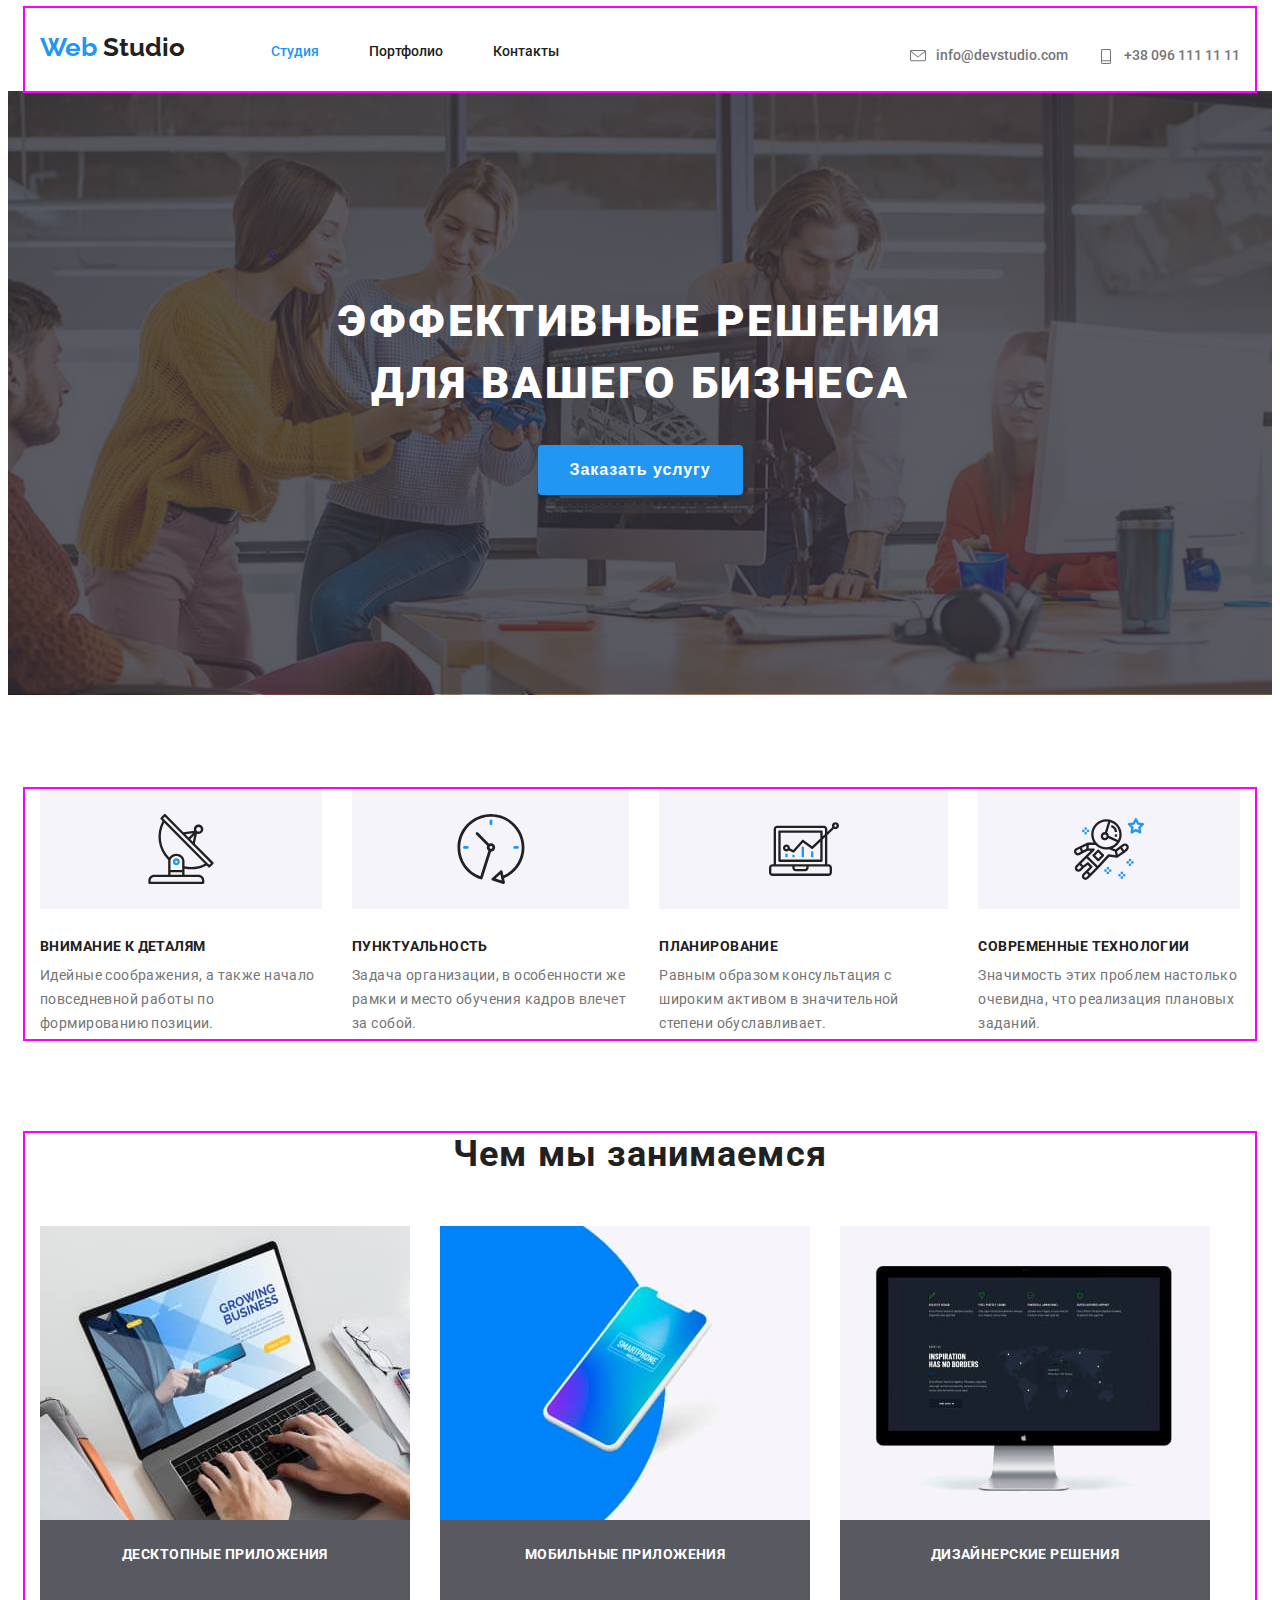
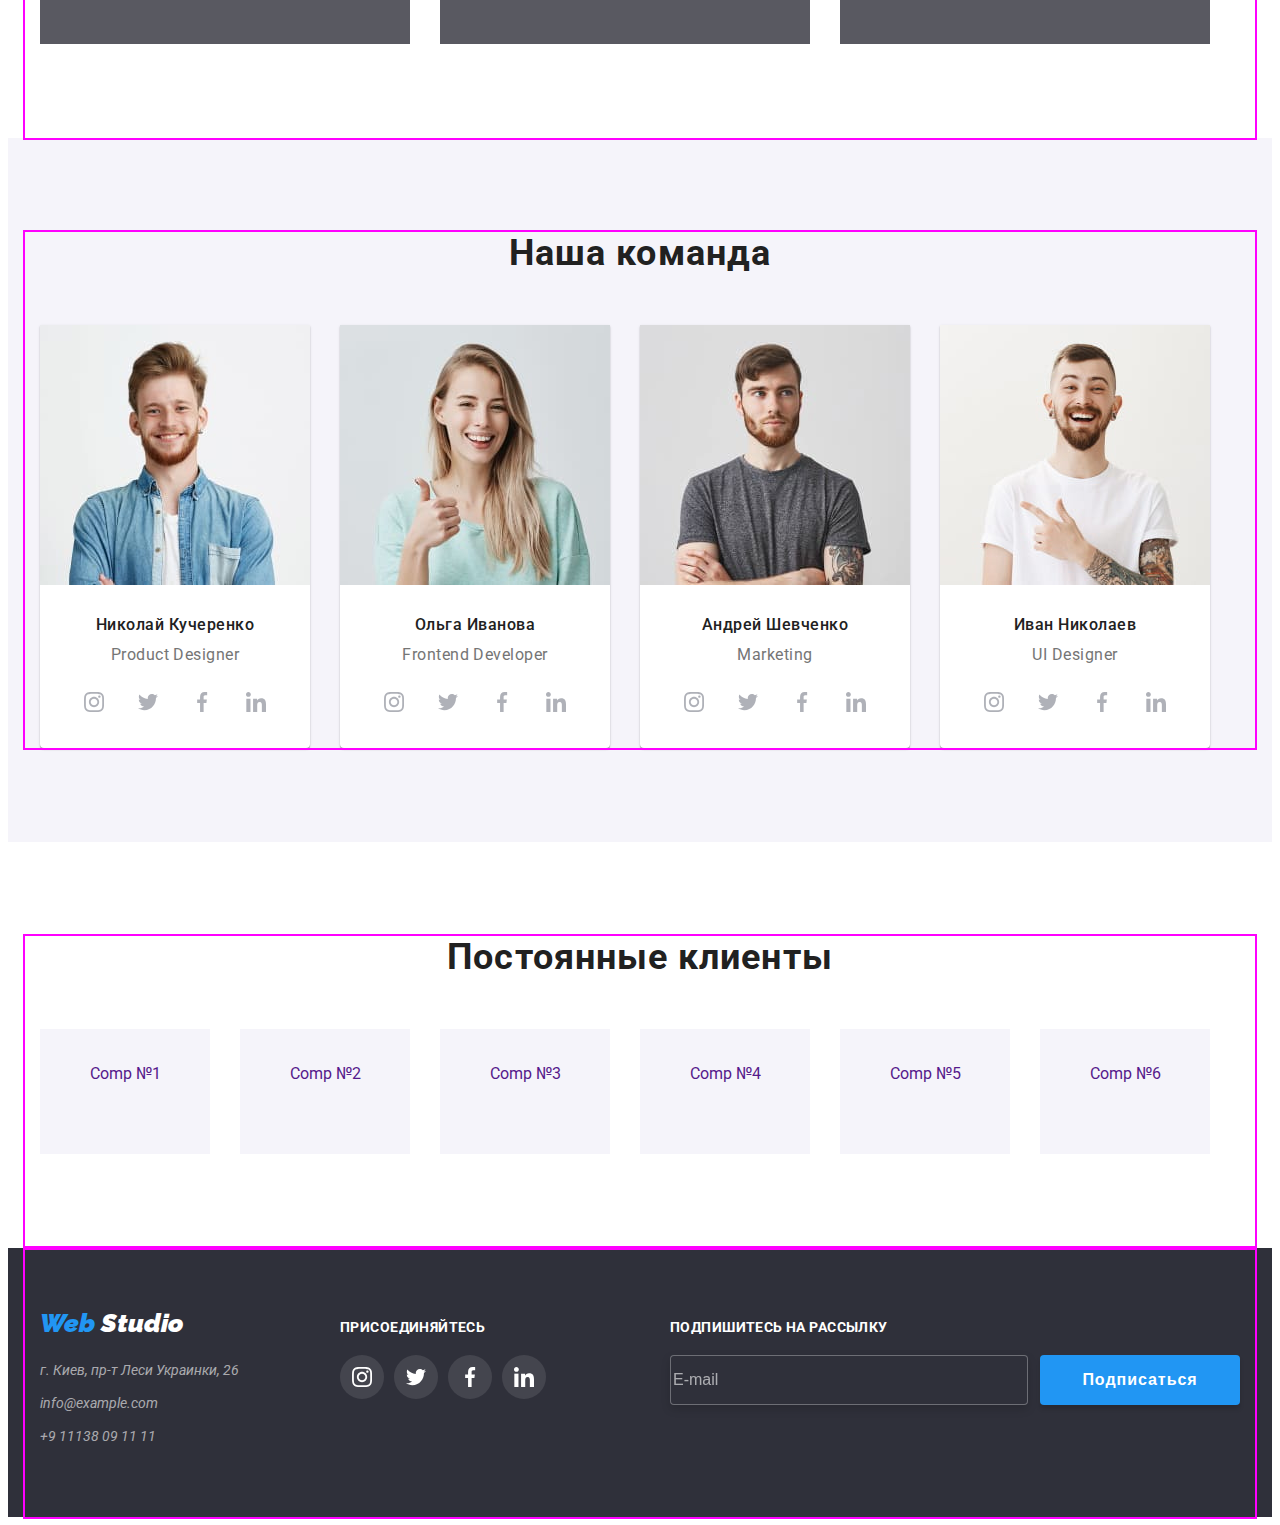
==== index.html @ 778b3155 "Add all files from HW#3" ====
<!DOCTYPE html>
<html lang="ru">

<head>
    <meta charset="UTF-8">
    <meta http-equiv="X-UA-Compatible" content="IE=edge">
    <meta name="viewport" content="width=device-width, initial-scale=1.0">
    <title>Web Studio</title>

    <link href="https://fonts.googleapis.com/css2?family=Raleway:wght@400;700&family=Roboto:wght@400;500;700;900&display=swap"
            rel="stylesheet" />

    <link rel="stylesheet"
        href="https://cdnjs.cloudflare.com/ajax/libs/modern-normalize/1.1.0/modern-normalize.min.css"
        integrity="sha512-wpPYUAdjBVSE4KJnH1VR1HeZfpl1ub8YT/NKx4PuQ5NmX2tKuGu6U/JRp5y+Y8XG2tV+wKQpNHVUX03MfMFn9Q=="
        crossorigin="anonymous" referrerpolicy="no-referrer" />

    <link rel="stylesheet" href="./css/common.css">
    <link rel="stylesheet" href="./css/main.css">
    
</head>

<body>
    <header>
        <!--Навигация на другие страницы сайта-->
        <div class="container header-flex">
            <a href="/" class="logo-header"><span>Web</span> Studio</a>
            <nav class="header-nav">
                <ul class="list nav-list">
                    <li><a href="./index.html" class="site-nav current">Студия</a></li>
                    <li><a href="./portfolio.html" class="site-nav">Портфолио</a></li>
                    <li><a href="" class="site-nav">Контакты</a></li>
                </ul>
            </nav>

            <!-- Блок с контактами -->
            <ul class="nav-contacts list">
                <li class="icon-envelop"><a href="mailto:info@devstudio.com" target="_blank" rel="noopener" >info@devstudio.com</a></li>
                <li class="icon-mobile"><a href="tel:+380961111111" target="_blank" rel="noopener" >+38 096 111 11 11</a></li>
            </ul>
        </div>
    </header>

    <main>
        <!-- Блок Герой -->
        <section class="hero">
            <h1 class="hero-title">Эффективные решения <br/> для вашего бизнеса</h1>
            <button type="button" class="hero-btn">Заказать услугу</button>
            <!-- <span class="hero-btn-box"><a href="/" class="">Заказать услугу</a></span> -->
            
        </section>

        <!-- Секция преимущества -->
        <section class="advantage">
            <div class="container">
                <h2>Премущества</h2>
                <ul class="adv-list list">
                    <li class="adv-item antenna">
                        <div class="adv-bg antenna">
                            <!-- <img src="./images/antenna.svg" alt="Изображение антены"> -->
                        </div>
                        <h3 class="advant-title">ВНИМАНИЕ К ДЕТАЛЯМ</h3>
                        <p>Идейные соображения, а также начало повседневной работы по формированию
                            позиции.</p>
                    </li>
                    <li class="adv-item clock">
                        <div class="adv-bg clock">
                            <!-- <img src="./images/clock.svg" alt="Изображение часов"> -->
                        </div>
                        <h3 class="advant-title">ПУНКТУАЛЬНОСТЬ</h3>
                        <p>Задача организации, в особенности же рамки и место обучения кадров влечет за
                            собой.</p>
                    </li>
                    <li class="adv-item diagram">
                        <div class="adv-bg diagram">
                            <!-- <img src="./images/diagram.svg" alt="Изображение диагарммы"> -->
                        </div>
                        <h3 class="advant-title">ПЛАНИРОВАНИЕ</h3>
                        <p>Равным образом консультация с широким активом в значительной степени
                            обуславливает.</p>
                    </li>
                    <li class="adv-item astranaut">
                        <div class="adv-bg astranaut">
                            <!-- <img src="./images/astronaut.svg" alt="Изображение космонавта"> -->
                        </div>
                        <h3 class="advant-title">СОВРЕМЕННЫЕ ТЕХНОЛОГИИ</h3>
                        <p>Значимость этих проблем настолько очевидна, что реализация плановых заданий.
                        </p>
                    </li>
                </ul>
            </div>
        </section>

        <!-- Секция Чем мы занимаемся -->
        <section class="works">
            <div class="container">
                <h2 class="works-title">Чем мы занимаемся</h2>
                <ul class="works-list list">
                    <li>
                        <img src="./images/laptop-min.jpg" alt="Изображение ноутбука настоле"
                            width="370">
                        <h3 class="works-subtitle">ДЕСКТОПНЫЕ ПРИЛОЖЕНИЯ</h3>
                    </li>
                    <li>
                        <img src="./images/mobile-min.jpg" alt="Изображение мобильного телефона"
                            width="370">
                        <h3 class="works-subtitle">МОБИЛЬНЫЕ ПРИЛОЖЕНИЯ</h3>
                    </li>
                    <li>
                        <img src="./images/desctop-min.jpg" alt="Изображение комьютера" width="370">
                        <h3 class="works-subtitle">ДИЗАЙНЕРСКИЕ РЕШЕНИЯ</h3>
                    </li>
                </ul>
            </div>
        </section>

        <!--======================================================================================
            Секция Наша команда - ссылки на соцсети правильно делать без <img> а через inline SVG и area-label  =======================================================================-->
        <section class="team">
            <div class="container">
            <h2 class="team-title">Наша команда</h2>
            <ul class="team-members list">
                <li class="team-card">
                    <img src="./images/nikolay-kucherenko-min.jpg" alt="Фото Николая Кучеренко">
                    <h3 class="team-name">Николай Кучеренко</h3>
                    <p lang="en" class="team-position">Product Designer</p>
                    <ul class="team-social list">
                        <li class="item-insta"><a href="" aria-label="Иконка ссылка на Инстаграмм" class="icon-insta"></a></li>
                        <li class="item-twiter"><a href="" aria-label="Иконка ссылка на Твиттер" class="icon-tweeter"></a></li>
                        <li class="item-fb"><a href="" aria-label="Иконка ссылка на Фейсбук" class="icon-fb "></a></li>
                        <li class="item-linkedin"><a href="" aria-label="Иконка ссылка на Линкедин" class="icon-linedin"></a></li>
                    </ul>
                </li>
                <li class="team-card">
                    <img src="./images/olga-ivanova-min.jpg" alt="Фото Ольги Ивановой">
                    <h3 class="team-name">Ольга Иванова</h3>
                    <p lang="en" class="team-position">Frontend Developer</p>
                    <ul class="team-social list">
                        <li class="item-insta"><a href="" aria-label="Иконка ссылка на Инстаграмм"
                                class="icon-insta"></a></li>
                        <li class="item-twiter"><a href="" aria-label="Иконка ссылка на Твиттер"
                                class="icon-tweeter"></a></li>
                        <li class="item-fb"><a href="" aria-label="Иконка ссылка на Фейсбук" class="icon-fb "></a></li>
                        <li class="item-linkedin"><a href="" aria-label="Иконка ссылка на Линкедин"
                                class="icon-linedin"></a></li>
                    </ul>
                </li>
                <li class="team-card">
                    <img src="./images/andriy-shevchenko-min.jpg" alt="Фоото Андрея Шевченко">
                    <h3 class="team-name">Андрей Шевченко</h3>
                    <p lang="en" class="team-position">Marketing</p>
                    <ul class="team-social list">
                        <li class="item-insta"><a href="" aria-label="Иконка ссылка на Инстаграмм"
                                class="icon-insta"></a></li>
                        <li class="item-twiter"><a href="" aria-label="Иконка ссылка на Твиттер"
                                class="icon-tweeter"></a></li>
                        <li class="item-fb"><a href="" aria-label="Иконка ссылка на Фейсбук" class="icon-fb "></a></li>
                        <li class="item-linkedin"><a href="" aria-label="Иконка ссылка на Линкедин"
                                class="icon-linedin"></a></li>
                    </ul>
                </li>
                <li class="team-card">
                    <img src="./images/ivan-nikolaev-min.jpg" alt="Фото Ивана Николаева">
                    <h3 class="team-name">Иван Николаев</h3>
                    <p lang="en" class="team-position">UI Designer</p>
                    <ul class="team-social list">
                        <li class="item-insta"><a href="" aria-label="Иконка ссылка на Инстаграмм"
                                class="icon-insta"></a></li>
                        <li class="item-twiter"><a href="" aria-label="Иконка ссылка на Твиттер"
                                class="icon-tweeter"></a></li>
                        <li class="item-fb"><a href="" aria-label="Иконка ссылка на Фейсбук" class="icon-fb "></a></li>
                        <li class="item-linkedin"><a href="" aria-label="Иконка ссылка на Линкедин"
                                class="icon-linedin"></a></li>
                    </ul>
                </li>
            </ul>
            </div>
        </section>

        <!-- ===============================================================================Секция Постоянные клиенты - ссылки на соцсети правильно делать без <img> а через inline SVG area-label =============================================-->
        <section class="clients">
            <div class="container">
            <h2 class="clients-title">Постоянные клиенты</h2>
            <ul class="clients-list list">
                <li><a href="" aria-label="Иконка-ссылка на компанию №1">Comp №1</a>
                </li>
                <li><a href="" aria-label="Иконка-ссылка на компанию №2">Comp №2</a>
                </li>
                <li><a href="" aria-label="Иконка-ссылка на компанию №3">Comp №3</a>
                </li>
                <li><a href="" aria-label="Иконка-ссылка на компанию №4">Comp №4</a>
                </li>
                <li><a href="" aria-label="Иконка-ссылка на компанию №5">Comp №5</a>
                </li>
                <li><a href="" aria-label="Иконка-ссылка на компанию №6">Comp №6</a>
                </li>
            </ul>
            </div>
        </section>
    </main>

<!-- ===========  Тест из конспекта============================================= -->
    

    <!-- ====================   Блок Футер  ====================================-->
    <footer>
        <div class="footer-box container">

            <!-- Адрес футера -->
            <div>
                <address class="footer-contacts">
                    <a href="./index.html" lang="en" class="logo-header logo-footer"><b><span>Web </span>Studio</b></a>
                    <ul class="list">
                        <li>
                            <a href="https://maps.google.com?saddr=Current+Location&daddr=50.544869610058456,30.540254186068715" target="_blank" rel="noopener" class="foot-adress">г. Киев, пр-т Леси Украинки, 26</a>
                        </li>
                        <li>
                            <a href="mailto:info@devstudio.com" target="_blank" rel="noopener"  class="foot-adress">info@example.com</a>
                        </li>
                        <li>
                            <a href="tel:+380961111111" class="foot-adress" target="_blank" rel="noopener" >+9 11138 09 11 11</a>
                        </li>
                    </ul>
                </address>
            </div>

            <!--=====================================================================================
                Блок ссылок футера - ссылки на соцсети правильно делать без <img> а через inline SVG и area-label   =====================================================================-->
            <div class="foter-social">
                <b class="title-footer">ПРИСОЕДИНЯЙТЕСЬ</b>
                <ul class="foot-list list">
                    <li class="icon-foot insta"><a href="" aria-label="Иконка ссылка на Инстаграмм"></a></li>
                    <li class="icon-foot twiter"><a href="" aria-label="Иконка ссылка на Твитер"></a></li>
                    <li class="icon-foot fb"><a href="" aria-label="Иконка ссылка на Фейсбук"></a></li>
                    <li class="icon-foot linkedin"><a href="" aria-label="Иконка ссылка на Линкедин"></a></li>
                </ul>
            </div>

            <!-- Форма подписки футера  -->
            <div class="footer-action">
                <b class="title-footer">ПОДПИШИТЕСЬ НА РАССЫЛКУ</b>
                <div class="input-deco">
                    <input type="email" value="E-mail" name="e-mail">
                    <button type="button" class="footer-btn">Подписаться</button>
                </div>
            </div>
        </div>
    </footer>
</body>

</html>
---- css/common.css ----
/* color-accent:           #2196F3;  */
/* Основной цвет текста:   #757575;  */
/* Вторичный цвет текста:  #212121   */
/* Основной цвет фона:     #FFFFFF   */
/* Вторичный цвет фона:    #F5F4FA   */
/* Цвет футера:            #2F303A   */

:root {
    --color-acent: #2196F3;
    --main-text-color: #757575;
    --secondary-text-color: #212121;
    --main-bg-color: #FFFFFF;
    --secondary-bg-color: #F5F4FA; 
    --footer-bg-color: #2F303A;
    --footer-grey-text: rgba(255, 255, 255, 0.6);
}

/* html{ box-sizing: border-box;}  этот стиль есть в Normalize-min */

body{
    font-family: 'Roboto', sans-serif;
    color: var(--main-text-color);
    background-color: #ffffff;
  }

.list {list-style: none;
    margin: 0px;
    padding: 0;
}

h1,h2,h3,h4,h5,h6, p {
    margin: 0;
}
.container {
    width: 1200px;
    padding-left: 15px;
    padding-right: 15px;
    margin-left: auto;
    margin-right: auto;
    outline: 2px solid fuchsia;
}

/* ===========================================Стили Хедера ==================================== */
/* ==== Flex-box Header   ============= */

.header-flex {
    display: flex;
    align-items: baseline;
    padding-top: 24px;
}

/* ====  Flex-box навигации хедера===== */
.header-nav {
display: flex;
}

/* ================ Логотип ============ */
.logo-header { 
    display: block;
    font-family: Raleway, sans-serif;
    font-size: 26px;
    font-weight: 700;
    line-height: 1.2;
    color: var(--secondary-text-color);
    text-decoration: none;

    margin-left: 0;
    margin-right: 86px;
}

.logo-header span{
    font-family: Raleway, sans-serif;
    color: var(--color-acent);
}

/* ==============  Навигация =========== */
.nav-list {
    display: flex;
    align-items: center;
}

.nav-list > li:not(:last-child) {
margin-right: 50px;
}

.site-nav{
    display: block;
    font-size: 14px; 
    font-weight: 500 ;
    line-height: 1.1;
    color: var(--secondary-text-color);
    text-decoration: none;
    padding-bottom: 32px;
}

.site-nav:hover,
.site-nav:focus {
    color: var(--color-acent);
}

.site-nav.current {
    color: var(--color-acent);
}

/* ========== Контакты в навигации ======== */
.nav-contacts {
    display: flex;
    margin-left: auto;
}

.nav-contacts > li:not(:first-of-type) {
    margin-left: 30px;
}

.nav-contacts a{
 text-decoration: none;
 font-size: 14px;
 line-height: 1.1;
 font-weight: 500;
 color: var(--main-text-color);
}

.nav-contacts a:hover,
.nav-contacts a:focus {
    color: var(--color-acent);
}

/* ===== Иконки перед контактами ====== */
.nav-contacts > li::before{
    content: "";
    display: inline-flex;
    width: 16px;
    height: 16px;
    background-position: center;
    background-repeat: no-repeat;
    align-items: center;
    margin-right: 10px;
}

.nav-contacts > li {display: flex;}

.icon-envelop::before {background-image: url(../images/envelope-hover.svg);}

.icon-mobile::before {background-image: url(../images/phone-hover.svg);}

/* ================================      Футер          ====================================== */
footer {
    background-color: var(--footer-bg-color);
    
}

.footer-box {
    display: flex;
    align-items: baseline;
    padding-top: 60px;
    padding-bottom: 60px;
}

/*  ========  Логотип Футера  ============ */
.logo-header.logo-footer {
   color: var(--main-bg-color);
   margin-top: 0;
   margin-bottom: 20px;
}

/* ======= Адрес, Тел, E-mail в футере ========== */
.foot-adress{
    text-decoration: none;
    font-size: 14px;
    line-height: 1.7;
    color: var(--footer-grey-text);
}

.footer-contacts li {
    margin-bottom: 9px;
}

.footer-contacts a:hover,
.footer-contacts a:focus {
    color: var(--main-bg-color);
}

/* ======= Отступ от адреса ============== */
.footer-contacts {
    margin-right: 70px;
}

/* ========= Заголовки в футере   ========*/
.title-footer {
    display: inline-flex;
    font-weight: 700;
    font-size: 14px;
    line-height: 1.1;
    letter-spacing: 0.03em;
    text-transform: uppercase;
    color: var(--main-bg-color);
    margin-bottom: 20px;
}

/* ======= Ссылки на соцсети в футере  Variant #1  ============= */
/* .foter-social a{
    display: block;
    text-decoration: none;
    width: 44px;
    height: 44px;

    color: #FFFFFF;
    background-color: rgba(255, 255, 255, 0.1);
    
    border-radius: 50%;
    padding-top: 12px;   
}

.foot-list {
    display: flex;
    text-align: center;
    margin-top: 20px;
}

.foot-list li:not(:last-child) {
    margin-right: 10px;
} */

/* ======Ссылки на соцсети в футере  Variant #2 не работает с :hover ===*/

.icon-foot >a::after {
content: "";
display: block;
width: 44px;
height: 44px;

background-repeat:no-repeat;
background-position: 50% 50%;
background-color: rgba(255, 255, 255, 0.1);
border-radius: 50%;

}

.foot-list {
    display: flex;
}

.insta a::after {background-image: url(../images/instagram-2.svg);}
.twiter a::after {background-image: url(../images/twitter-2.svg);}
.fb a::after{background-image: url(../images/facebook-2.svg);}
.linkedin a::after{background-image: url(../images/linkedin-1.svg);}

.icon-foot:not(:last-of-type) {
    margin-right: 10px;
}

/* ======= Поле ввода E-mail в футере   ============= */
.footer-action {
    margin-left: auto;
}

.footer-action input{
    font-size: 16px;
    color: var(--footer-grey-text);
    background-color: var(--footer-bg-color);
    width: 358px;
    height: 50px;box-sizing: border-box;

    border: 1px solid rgba(255, 255, 255, 0.3);
    filter: drop-shadow(0px 4px 4px rgba(0, 0, 0, 0.15));
    border-radius: 4px;
    margin-right: 12px;
}

/* ======= Кнопка ПОДПИСАТЬСЯ в футере   ============= */
.footer-btn {
    display: block;
    font-weight: 700;
    font-size: 16px;
    line-height: 1.9;
    letter-spacing: 0.06em;
    color: var(--main-bg-color);
    background-color: var(--color-acent);
    width: 200px;
    height: 50px;
    cursor: pointer;
    box-shadow: 0px 4px 4px rgba(0, 0, 0, 0.15);
    border-radius: 4px;
    border: none;
}

.input-deco {
    display: flex;
}
/* Тест из конспекта */
---- css/main.css ----
/* ========= Заголовки Чем занимаемся, Наша команда, Клиенты ================== */
.works-title, .team-title, .clients-title {
    font-weight: 700;
    font-size: 36px;
    line-height: 1.2;
    letter-spacing: 0.03em;
    color: var(--secondary-text-color);
    text-align: center;
}

/* =============================== Блок  Hero   ================================  */
.hero {
    background-image: linear-gradient(to right, rgba(47, 48, 58, 0.8), rgba(47, 48, 58, 0.8)), url("../images/Header-img-min.jpg");
    background-position: center;
    background-size: cover;
    text-align: center;
    max-width: 1600px;
    max-height: 600px;
    margin-left: auto;
    margin-right: auto;
    padding-top: 200px;
    padding-bottom: 200px;
}

.hero-title {
    font-size: 44px;
    font-weight: 900;
    line-height: 1.4;
    color: #ffffff;

    text-transform: uppercase;
    letter-spacing: 0.06em;

    margin-left: auto;
    margin-right: auto;
    margin-bottom: 30px;
}

.hero-btn {
  
    background-color: var(--color-acent);
    color: var(--main-bg-color);
    font-size: 16px;
    line-height: 1.9;
    font-weight: 700;
    letter-spacing: 0.06em;

    min-width: 200px;
    height: 50px;
    padding: 10px 32px;
    
    box-shadow: 0px 4px 4px rgba(0, 0, 0, 0.15);
    border: none;
    border-radius: 4px;
    cursor: pointer;
}

/* =================== Секция Преимущесва ==============================  */
/* ==== Flex-box Преимущества   =============*/
.adv-list {
    display: flex;
} 

.adv-list li {
    width: calc((100%-90px)/4);
}

/* === Правый отступ между списками ======== */
.adv-list > li:not(:last-child) {
    margin-right: 30px;
}

/* === Блок - Фон иконок в Преимуществах ----  2 вариата div и before  =======*/
/* .adv-bg {
    background-color: var(--secondary-bg-color);
    width: 100%;
    height: 120px;
    background-repeat: no-repeat;
    background-position: center;
    border-radius: 4px;
    margin-bottom: 30px;
} */

.adv-item::before {
    content: " ";
    display: block;
    height: 120px;
    background-color: var(--secondary-bg-color);
    background-repeat: no-repeat;
    background-position: center;
    margin-bottom: 30px;
}

.antenna::before {
    background-image: url(../images/antenna.svg);
}

.clock::before {
    background-image: url(../images/clock.svg);
}

.diagram::before {
    background-image: url(../images/diagram.svg);
}

.astranaut::before {
    background-image: url(../images/astronaut.svg);
}

/* =====  Margin внизу всей секции  ==========*/
.advantage {
    padding-top: 94px;
    padding-bottom: 94px; 
}

.advantage h2 {
    display: none;
    text-align: center;
    margin-bottom: 30px;
    color: coral;
}

/* ===== Margin иконок   =================*/
.advantage img {
    display: block;
    margin-left: auto;
    margin-right: auto;
    padding-top: 25px;
    padding-bottom: 25px;
}

/* =====  Margin заголовков    ==============*/
.advant-title {
    margin-bottom: 10px;
}

/* =================== Заголовки в Преимуществах и Чем занимаемся   ========================*/
.advant-title, .works-subtitle {
    font-weight: 700;
    font-size: 14px;
    line-height: 1.1;
    letter-spacing: 0.03em;
    text-transform: uppercase;
    color: var(--secondary-text-color);
}

/* ======== Абзац в Преимуществах========== */
.advantage p {
    font-size: 14px;
    line-height: 1.7;
    letter-spacing: 0.03em;
    height: 75px;
}

/* ========================== Секция Чем мы занимаемся    ==============================  */
/* ===========  Flex-box списка  ========  */
.works-list {
    display: flex;
}

.works-list > li {
    width: calc((100%-60px)/3);
}

.works-list > li:not(:last-child) {
    margin-right: 30px;
}

.works img {
    display: block;
}

/* ==== Заголовок секции ================= */
.works-title {
    text-align: center;
    margin-bottom: 50px;
}

/* ==== Виды услуг ======================= */
.works-subtitle {
    color: var(--main-bg-color);
    background-color: rgba(47, 48, 58, 0.8);
    height: 70px;
    text-align: center;

    padding-top: 27px;
    padding-bottom: 27px;
    margin-bottom: 94px;
}

/* ========================= Секция Наша команда ========================  */
/* =====  Размеры всей секции  ============ */
.team { 
    background-color: var(--secondary-bg-color);
    padding-top: 94px;
    padding-bottom: 94px;
}

.team-members {
    display: flex;
}

/* ======== Заголовок Наша команда ======== */
.team-title {
    margin-bottom: 50px;
}

/* ========== Фото команды   ============== */
.team img {
    display: block;
    margin-bottom: 30px;
}

/* ========== Имена сотрудников =========== */
.team-name {
    font-weight: 500;
    font-size: 16px;
    line-height: 1.2;
    letter-spacing: 0.03em;
    color: var(--secondary-text-color);
    text-align: center;

    margin-bottom: 10px;
}

/* ========== Должности =================== */
.team-position {
font-size: 16px;
line-height: 1.2;
letter-spacing: 0.03em;
text-align: center;

margin-bottom: 16px;
}

/* ========= Соцсети иконки  Вариант №1 ====================== */
/* .team-social a {
    display: block;
    text-decoration: none;
    width: 44px;
    height: 44px;
    border-radius: 50%;
    background-repeat: no-repeat;
    background-position: center;
} */

/* .icon-insta {background-image: url(../images/instagram.svg);}

.icon-tweeter {background-image: url(../images/twitter.svg);}

.icon-fb {background-image: url(../images/facebook.svg);}

.icon-linedin {background-image: url(../images/linkedin.svg);} */

/* ========= Соцсети иконки  Вариант №2 ====================== */

.team-social a::after {
    content: "";
    display: block;
    width: 44px;
    height: 44px;
    border-radius: 50%;
    background-repeat: no-repeat;
    background-position: center;
}

.item-insta a::after { background-image: url(../images/instagram.svg);}

.item-twiter a::after {background-image: url(../images/twitter.svg);}

.item-fb a::after {background-image: url(../images/facebook.svg);}

.item-linkedin a::after {background-image: url(../images/linkedin.svg);} 


/* ==== Карточка команды- Li */
.team-card {
    width: calc((100%-90px)/4);
    background: var(--main-bg-color);
    box-shadow: 0px 1px 3px rgba(0, 0, 0, 0.12), 0px 1px 1px rgba(0, 0, 0, 0.14), 0px 2px 1px rgba(0, 0, 0, 0.2);
    border-radius: 0px 0px 4px 4px;
}

/* ======== Список Соц.-сети команды ========== */
.team-social {
    display: flex;
    margin-left: 32px;
    margin-right: 32px;
    margin-bottom: 24px;
    text-align: center;
}

/* === Отступы в соцсетях команды ======== */
.team-social >li:not(:last-child) {
    margin-right: 10px;
}

/* === Правый отступ для 3х первых карточек сотрудников ===*/
.team-members .team-card:nth-child(-n+3) {
    margin-right: 30px;
}

/* =============================== Секция Постоянные клиенты ==================================  */
/* === Заголовок Клиенты ============ */
.clients-title {
    margin-top: 94px;
    margin-bottom: 50px;
}

/* ======= Список компаний =========== */
.clients-list {
    display: flex;
    text-align: center;
    padding-bottom: 94px;
}

/* ==== Ссылки на компании  ========== */
.clients a {
    display: block;
    text-decoration: none;
    width: 170px;
    height: 90px;
    background: var(--secondary-bg-color);
    padding-top: 35px;
}

.clients-list > li:not(:last-child) {
    margin-right: 30px;
}
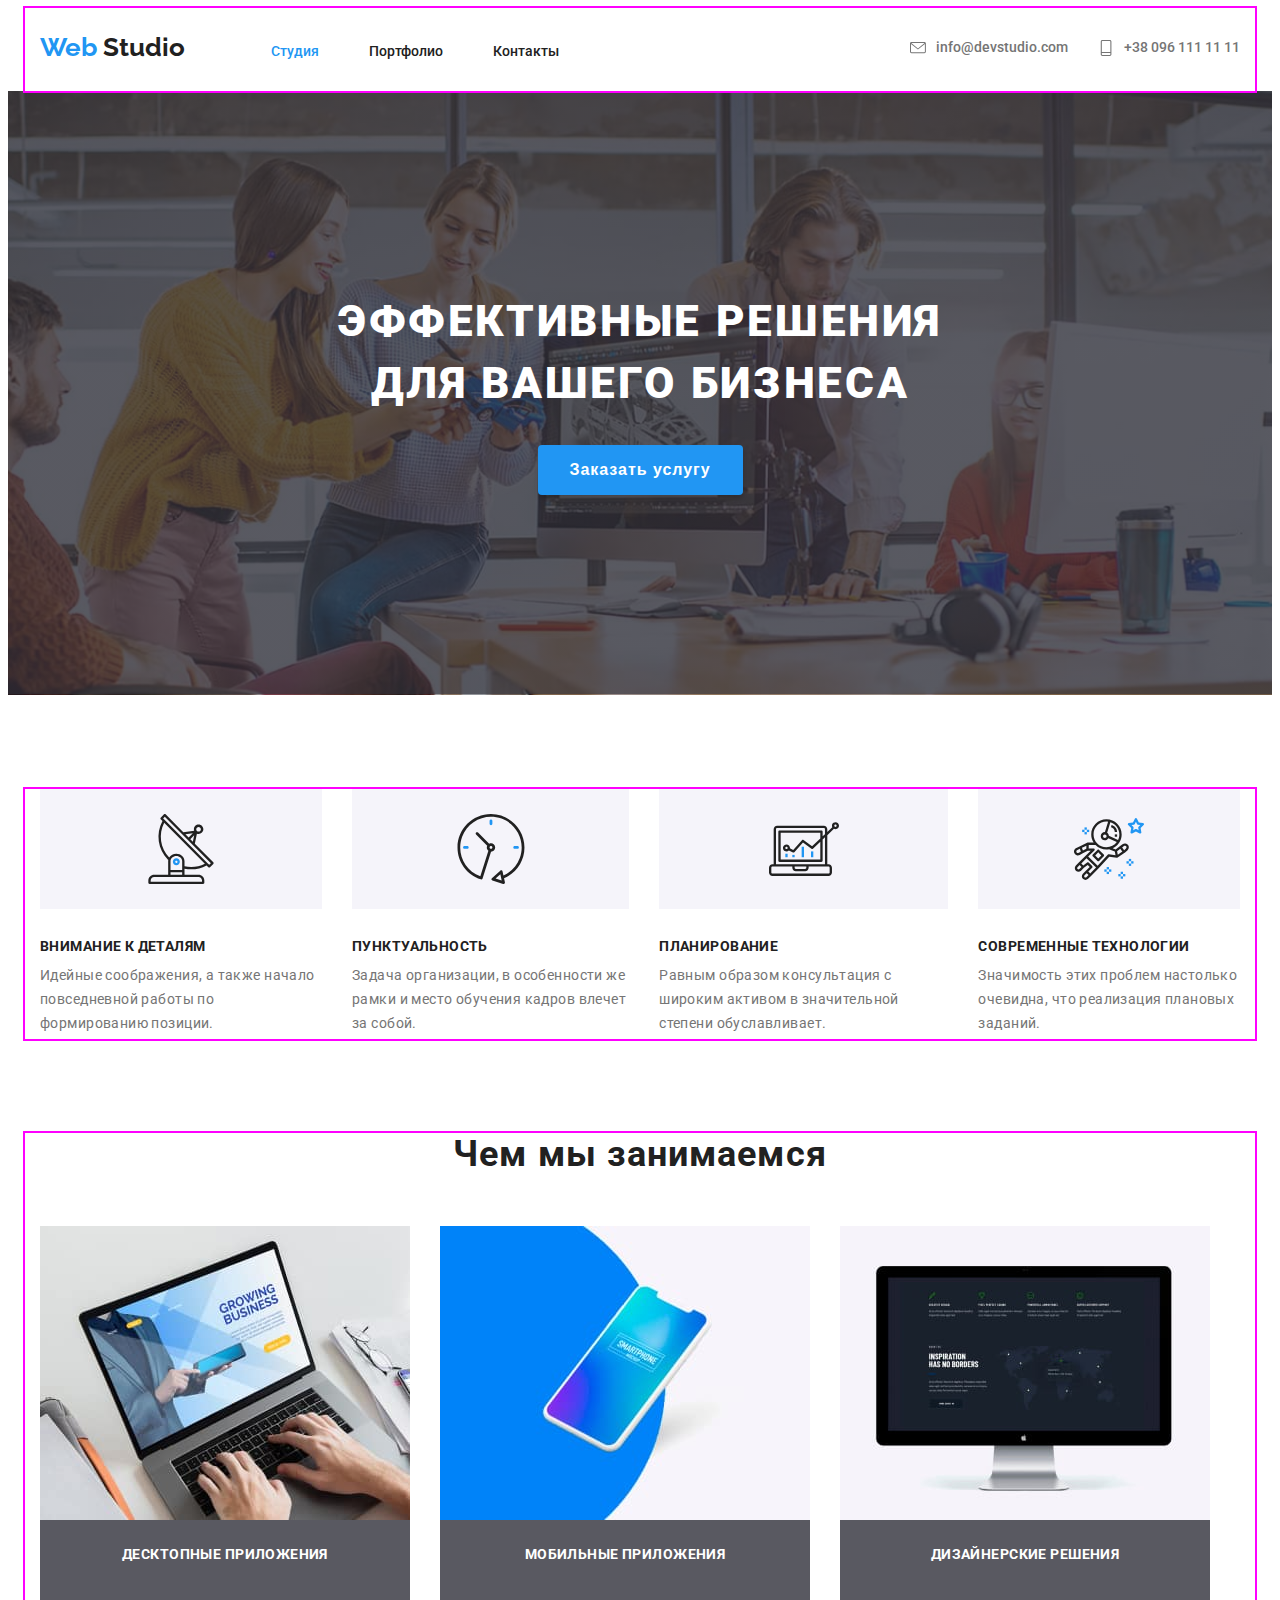
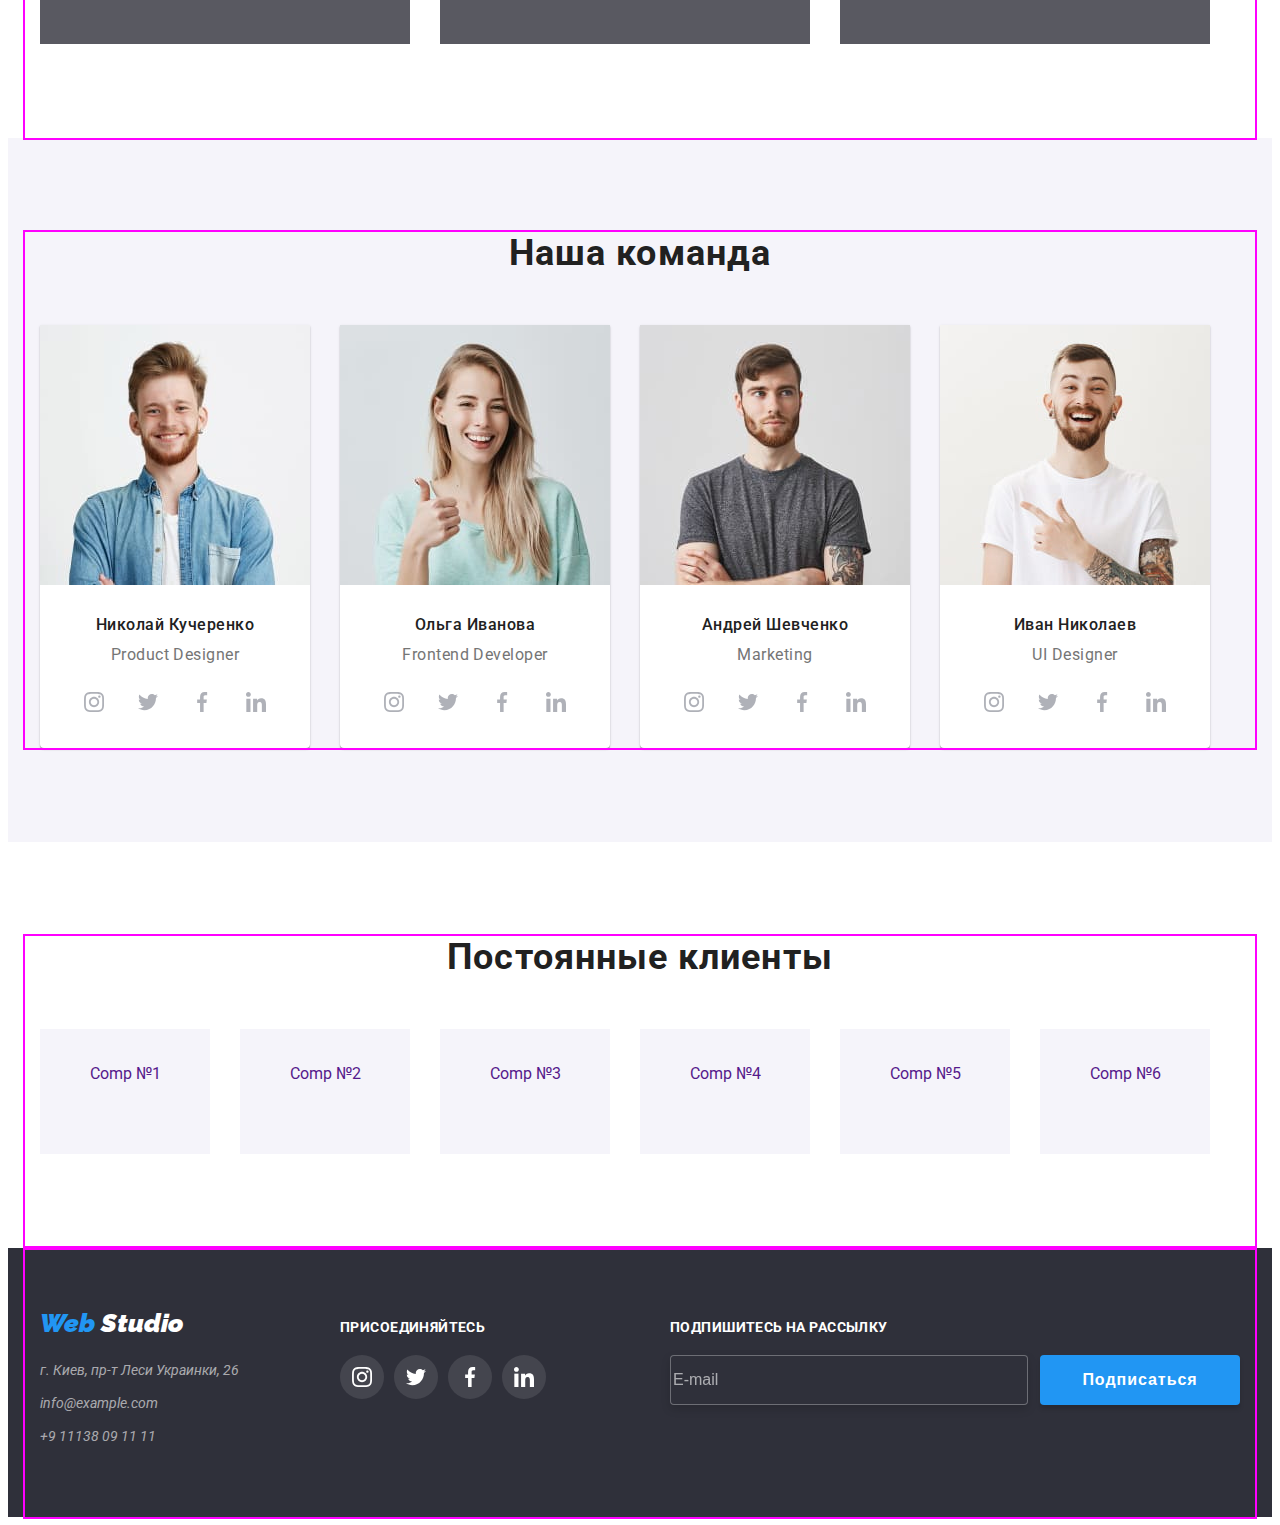
==== commit c26d2277: "Add hover-SVG for Header contacts" ====
--- a/index.html
+++ b/index.html
@@ -35,8 +35,23 @@
 
             <!-- Блок с контактами -->
             <ul class="nav-contacts list">
-                <li class="icon-envelop"><a href="mailto:info@devstudio.com" target="_blank" rel="noopener" >info@devstudio.com</a></li>
-                <li class="icon-mobile"><a href="tel:+380961111111" target="_blank" rel="noopener" >+38 096 111 11 11</a></li>
+                <li class="icon-envelop">
+                    
+                    <a href="mailto:info@devstudio.com" target="_blank" rel="noopener" >
+                        <svg class="icon" width="16" height="16">
+                            <use href="./images/SVG for sprite/sprite-all-min.svg#icon-envelope"></use>
+                        </svg>
+                        info@devstudio.com
+                    </a>
+                </li>
+                <li class="icon-mobile">
+                    <a href="tel:+380961111111" target="_blank" rel="noopener">
+                        <svg class="icon" width="16" height="16">
+                            <use href="./images/SVG for sprite/sprite-all-min.svg#icon-phone"></use>
+                        </svg>
+                        +38 096 111 11 11
+                    </a>
+                </li>
             </ul>
         </div>
     </header>
--- a/css/common.css
+++ b/css/common.css
@@ -125,8 +125,8 @@
     color: var(--color-acent);
 }
 
-/* ===== Иконки перед контактами ====== */
-.nav-contacts > li::before{
+/* ===== Иконки перед контактами  Вариант через ::before/after====== */
+/* .nav-contacts > li::before{
     content: "";
     display: inline-flex;
     width: 16px;
@@ -142,6 +142,25 @@
 .icon-envelop::before {background-image: url(../images/envelope-hover.svg);}
 
 .icon-mobile::before {background-image: url(../images/phone-hover.svg);}
+ */
+
+/* ===== Иконки перед контактами  Вариант через SVG  ====== */
+.nav-contacts a {
+    display: flex;
+}
+
+
+.icon {
+    margin-right: 10px;
+    fill: var(--main-text-color);
+    
+}
+
+.nav-contacts li:hover .icon{
+    fill: var(--color-acent);
+}
+
+
 
 /* ================================      Футер          ====================================== */
 footer {
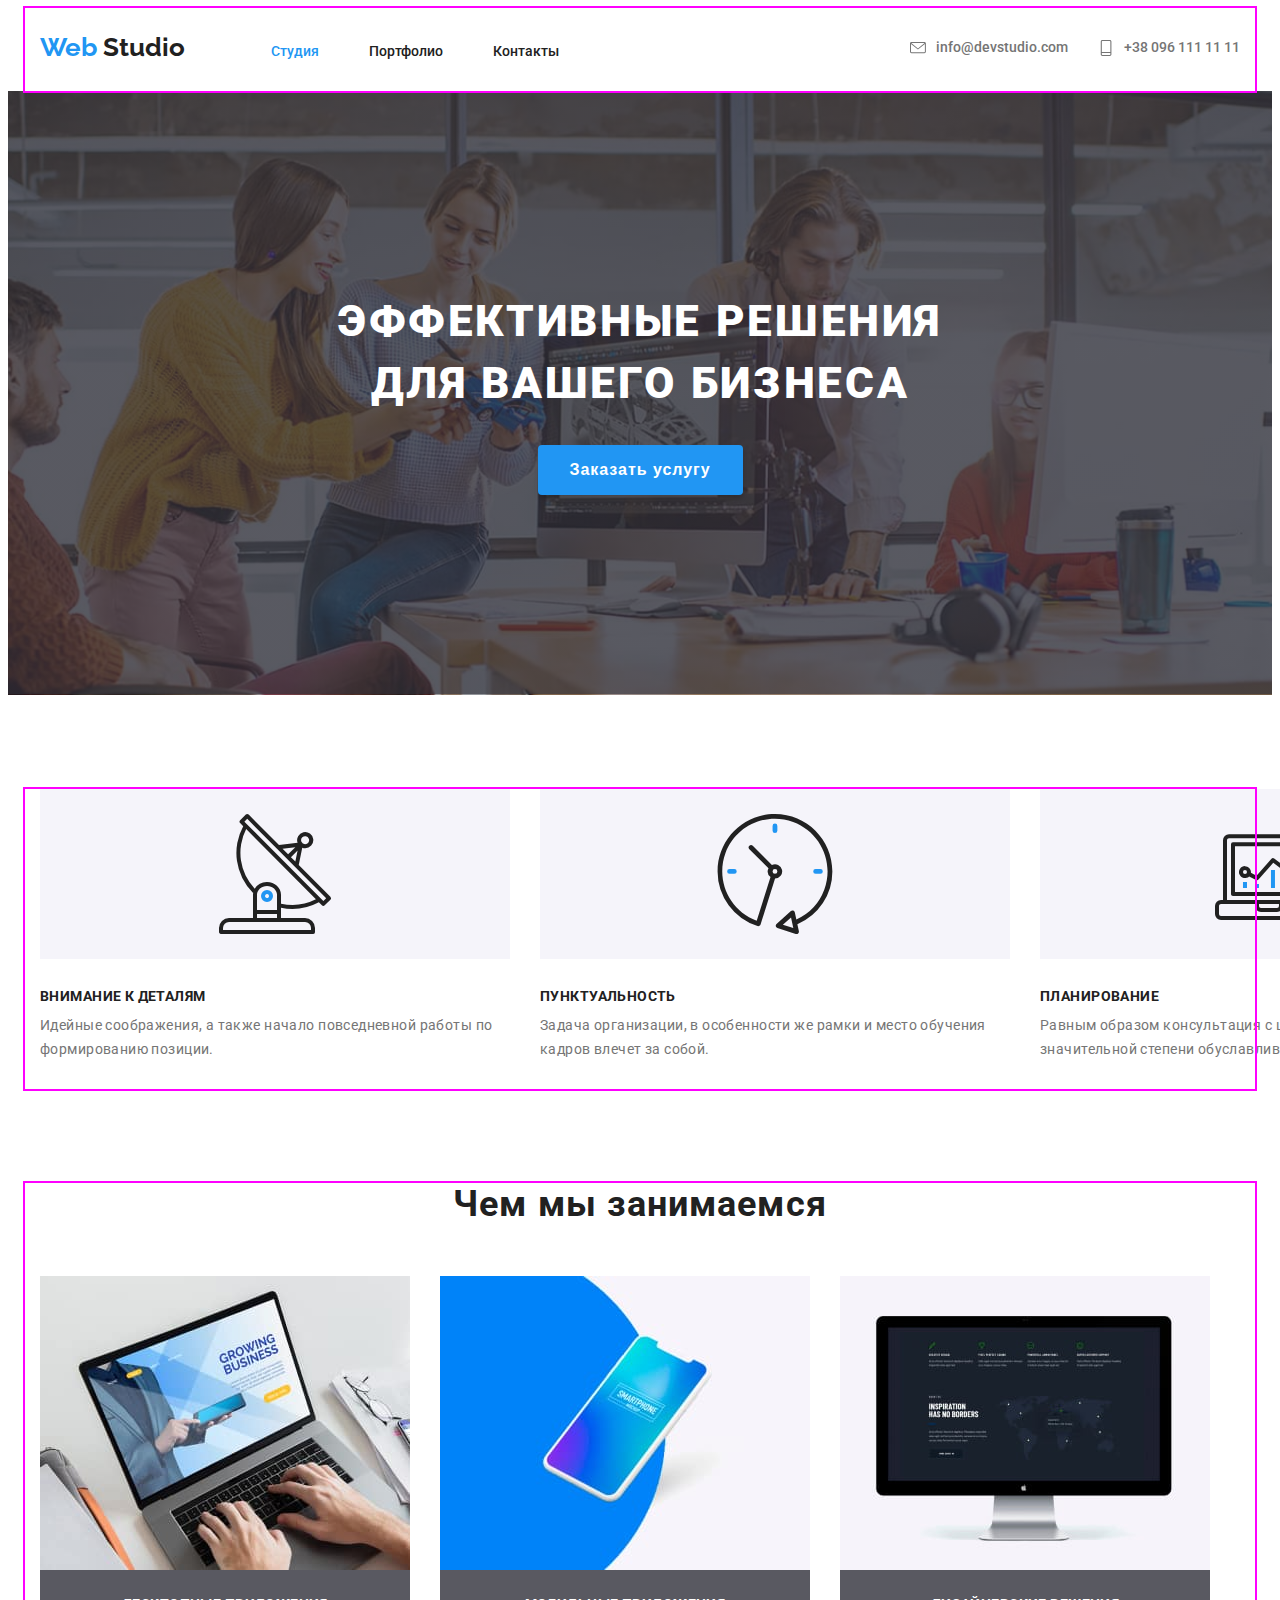
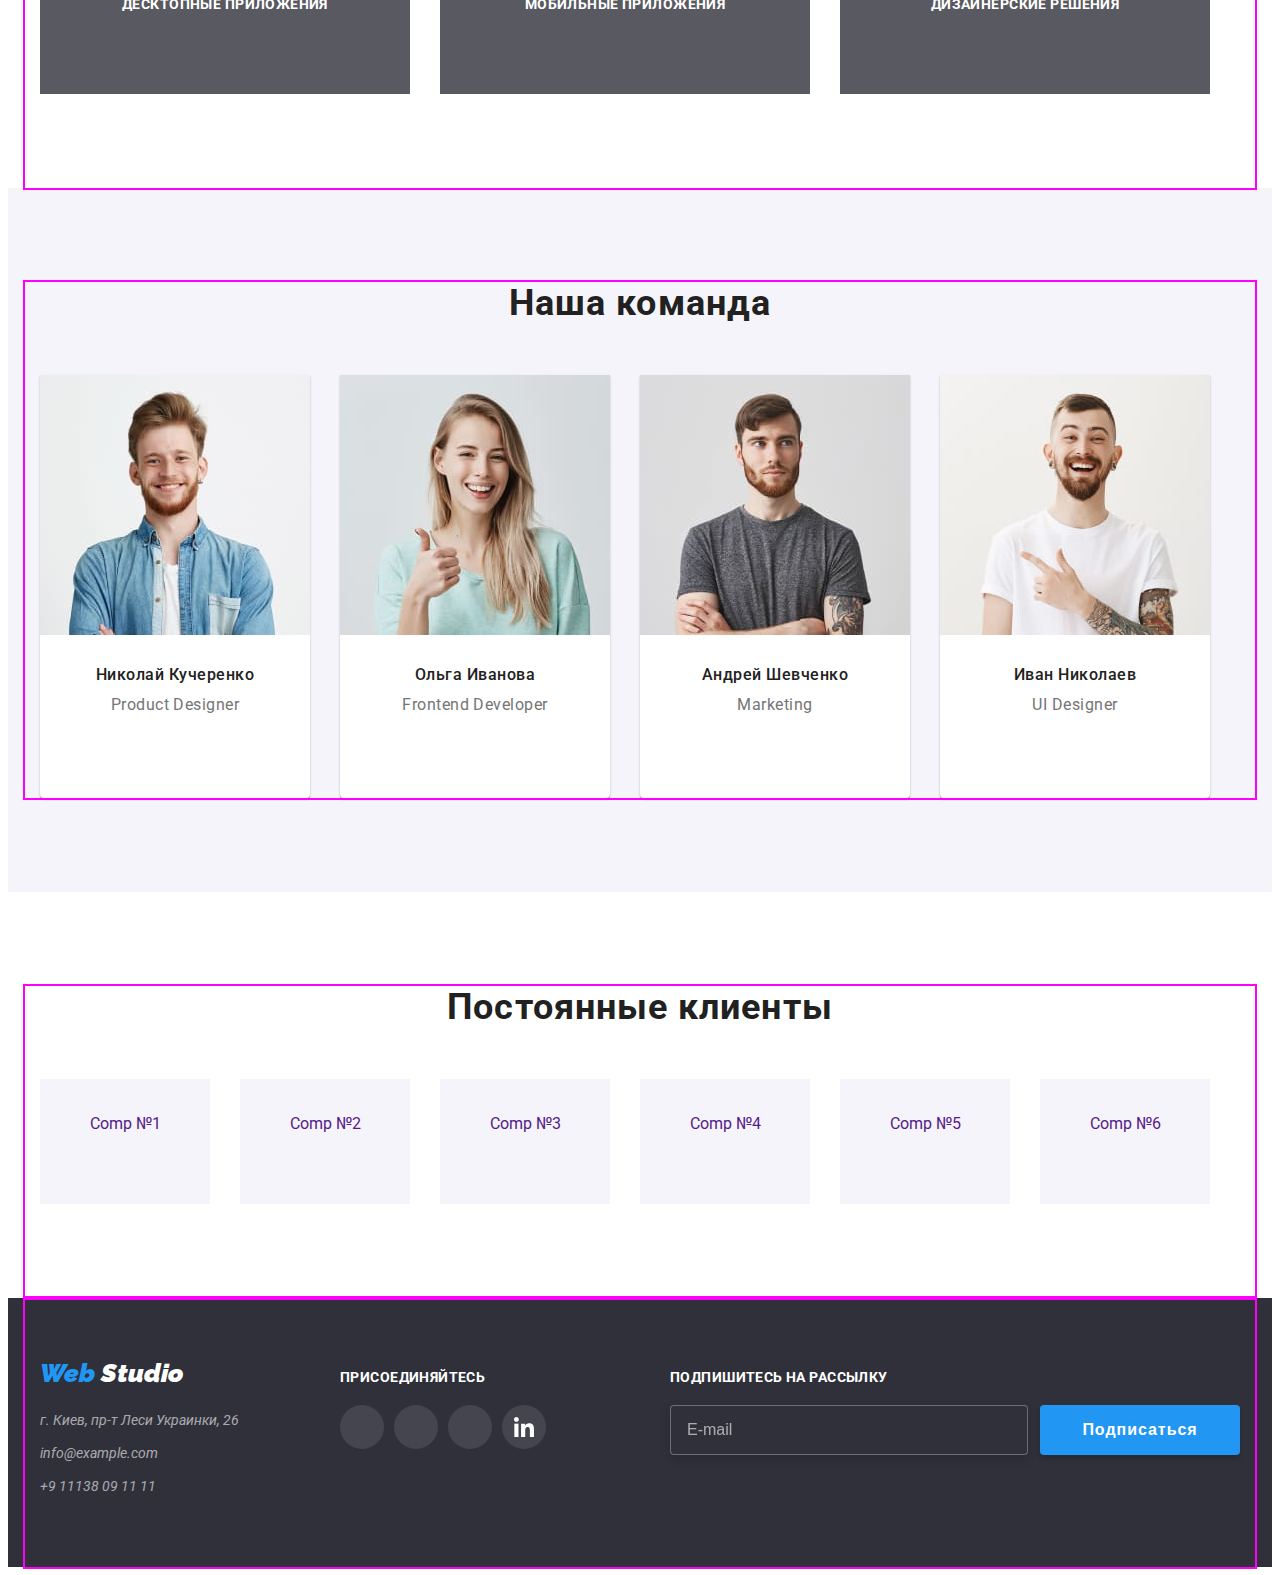
==== commit 57342e45: "Add SVG images for section Advantages" ====
--- a/index.html
+++ b/index.html
@@ -71,14 +71,22 @@
                 <h2>Премущества</h2>
                 <ul class="adv-list list">
                     <li class="adv-item antenna">
+                        <svg class="icon-advantage" width="270" height="120">
+                            <use href="./images/SVG for sprite/sprite-all-min.svg#icon-antenna"></use>
+                        </svg>
                         <div class="adv-bg antenna">
                             <!-- <img src="./images/antenna.svg" alt="Изображение антены"> -->
-                        </div>
+                            <!-- Добавление картинки через div -->
+                        </div>
+                        <!-- Добавление картинки через before без div -->
                         <h3 class="advant-title">ВНИМАНИЕ К ДЕТАЛЯМ</h3>
                         <p>Идейные соображения, а также начало повседневной работы по формированию
                             позиции.</p>
                     </li>
                     <li class="adv-item clock">
+                        <svg class="icon-advantage" width="270" height="120">
+                            <use href="./images/SVG for sprite/sprite-all-min.svg#icon-clock""></use>
+                        </svg>
                         <div class="adv-bg clock">
                             <!-- <img src="./images/clock.svg" alt="Изображение часов"> -->
                         </div>
@@ -87,6 +95,9 @@
                             собой.</p>
                     </li>
                     <li class="adv-item diagram">
+                        <svg class="icon-advantage" width="270" height="120">
+                            <use href="./images/SVG for sprite/sprite-all-min.svg#icon-diagram""></use>
+                        </svg>
                         <div class="adv-bg diagram">
                             <!-- <img src="./images/diagram.svg" alt="Изображение диагарммы"> -->
                         </div>
@@ -95,6 +106,9 @@
                             обуславливает.</p>
                     </li>
                     <li class="adv-item astranaut">
+                        <svg class="icon-advantage" width="270" height="120">
+                            <use href="./images/SVG for sprite/sprite-all-min.svg#icon-astronaut""></use>
+                        </svg>
                         <div class="adv-bg astranaut">
                             <!-- <img src="./images/astronaut.svg" alt="Изображение космонавта"> -->
                         </div>
--- a/css/common.css
+++ b/css/common.css
@@ -279,6 +279,7 @@
     background-color: var(--footer-bg-color);
     width: 358px;
     height: 50px;box-sizing: border-box;
+    padding-left: 16px;
 
     border: 1px solid rgba(255, 255, 255, 0.3);
     filter: drop-shadow(0px 4px 4px rgba(0, 0, 0, 0.15));
--- a/css/main.css
+++ b/css/main.css
@@ -63,6 +63,8 @@
 
 .adv-list li {
     width: calc((100%-90px)/4);
+    display: flex;
+    flex-direction: column;
 }
 
 /* === Правый отступ между списками ======== */
@@ -70,7 +72,8 @@
     margin-right: 30px;
 }
 
-/* === Блок - Фон иконок в Преимуществах ----  2 вариата div и before  =======*/
+/* === Блок - Фон иконок в Преимуществах ---- Вариант №1 - через  div   =======*/
+
 /* .adv-bg {
     background-color: var(--secondary-bg-color);
     width: 100%;
@@ -81,7 +84,9 @@
     margin-bottom: 30px;
 } */
 
-.adv-item::before {
+/* === Блок - Фон иконок в Преимуществах ---- Вариант №2 - через before  =======*/
+
+/* .adv-item::before {
     content: " ";
     display: block;
     height: 120px;
@@ -91,21 +96,38 @@
     margin-bottom: 30px;
 }
 
-.antenna::before {
-    background-image: url(../images/antenna.svg);
-}
-
-.clock::before {
-    background-image: url(../images/clock.svg);
-}
-
-.diagram::before {
-    background-image: url(../images/diagram.svg);
-}
-
-.astranaut::before {
-    background-image: url(../images/astronaut.svg);
-}
+.antenna::before {background-image: url(../images/antenna.svg);}
+
+.clock::before {background-image: url(../images/clock.svg);}
+
+.diagram::before {background-image: url(../images/diagram.svg);}
+
+.astranaut::before {background-image: url(../images/astronaut.svg);} */
+
+
+/* === Блок - Фон иконок в Преимуществах ---- Вариант №3 - через SVG  =======*/
+
+
+
+.icon-advantage {
+    padding-left: 100px;
+    padding-right: 100px;
+    padding-top: 25px;
+    padding-bottom: 25px;
+    margin-bottom: 30px;
+    background-color: var(--secondary-bg-color);
+    
+}
+
+
+
+
+
+
+
+
+
+
 
 /* =====  Margin внизу всей секции  ==========*/
 .advantage {
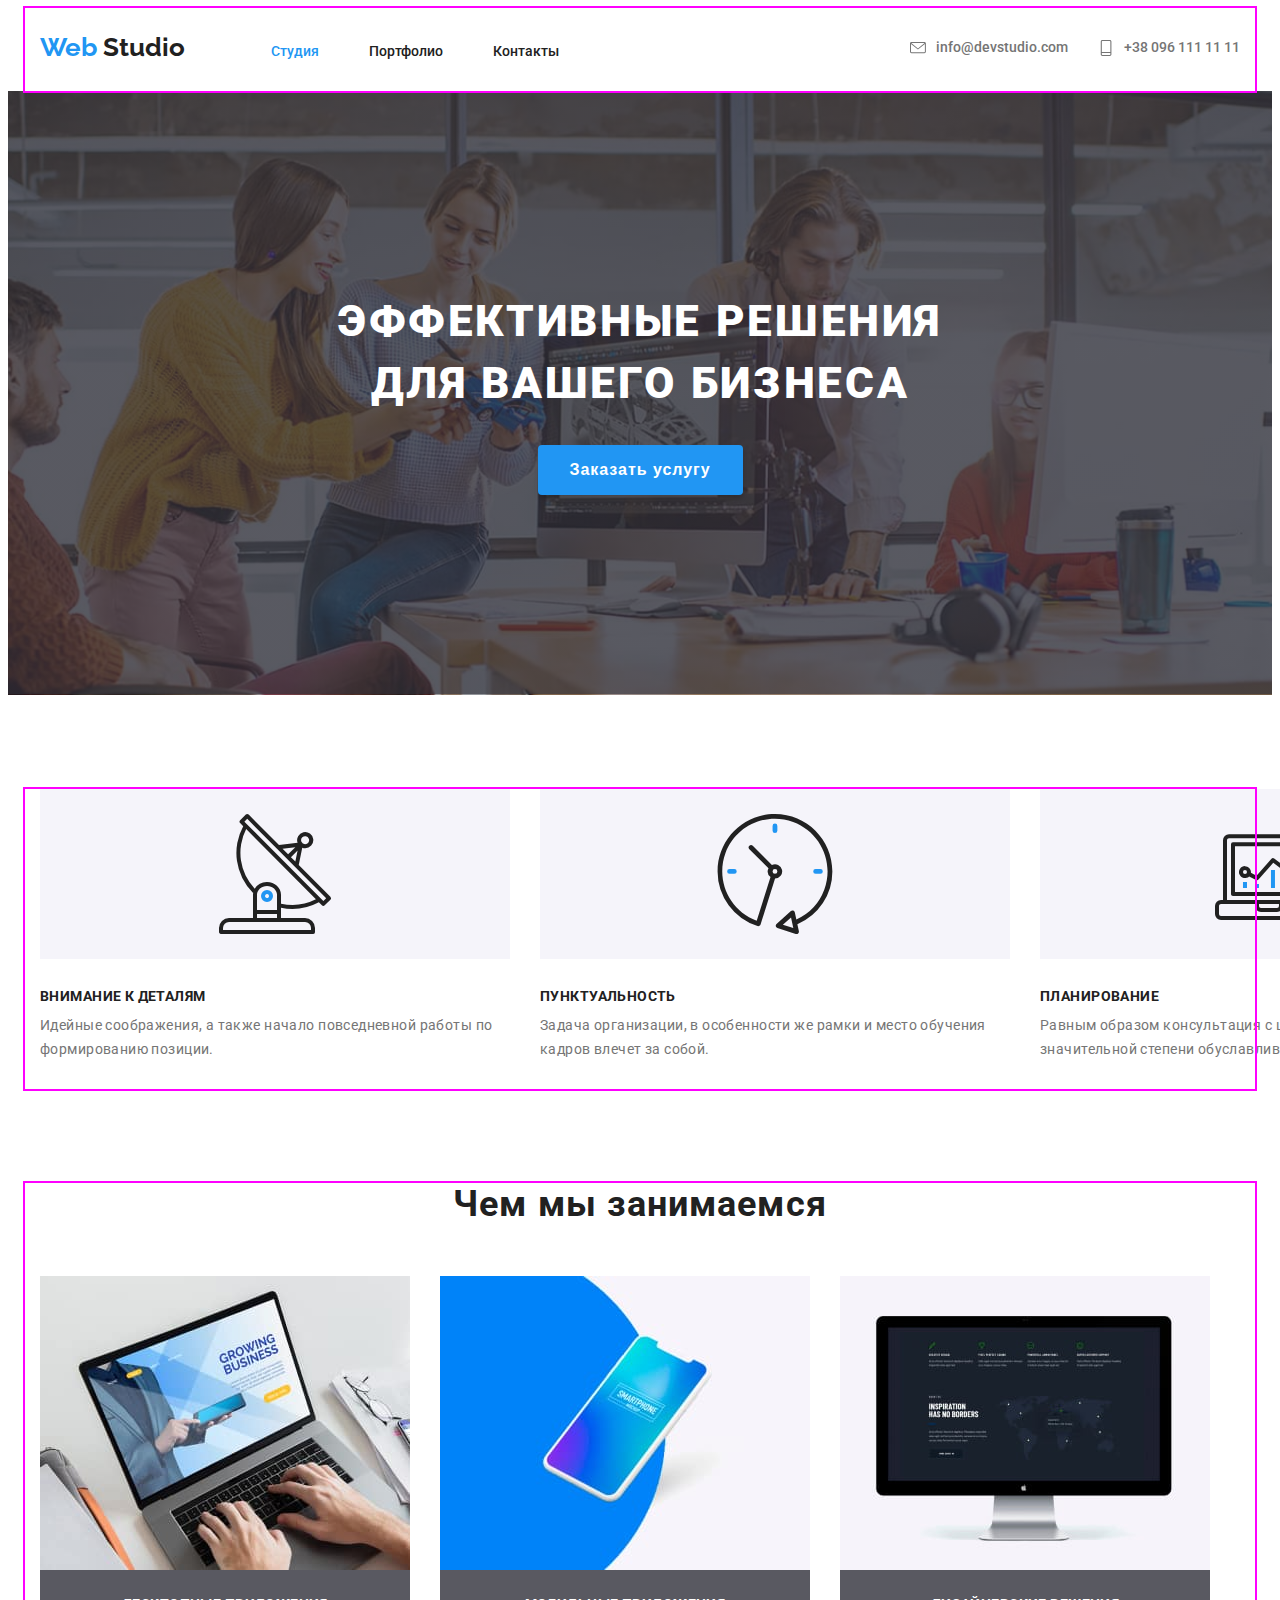
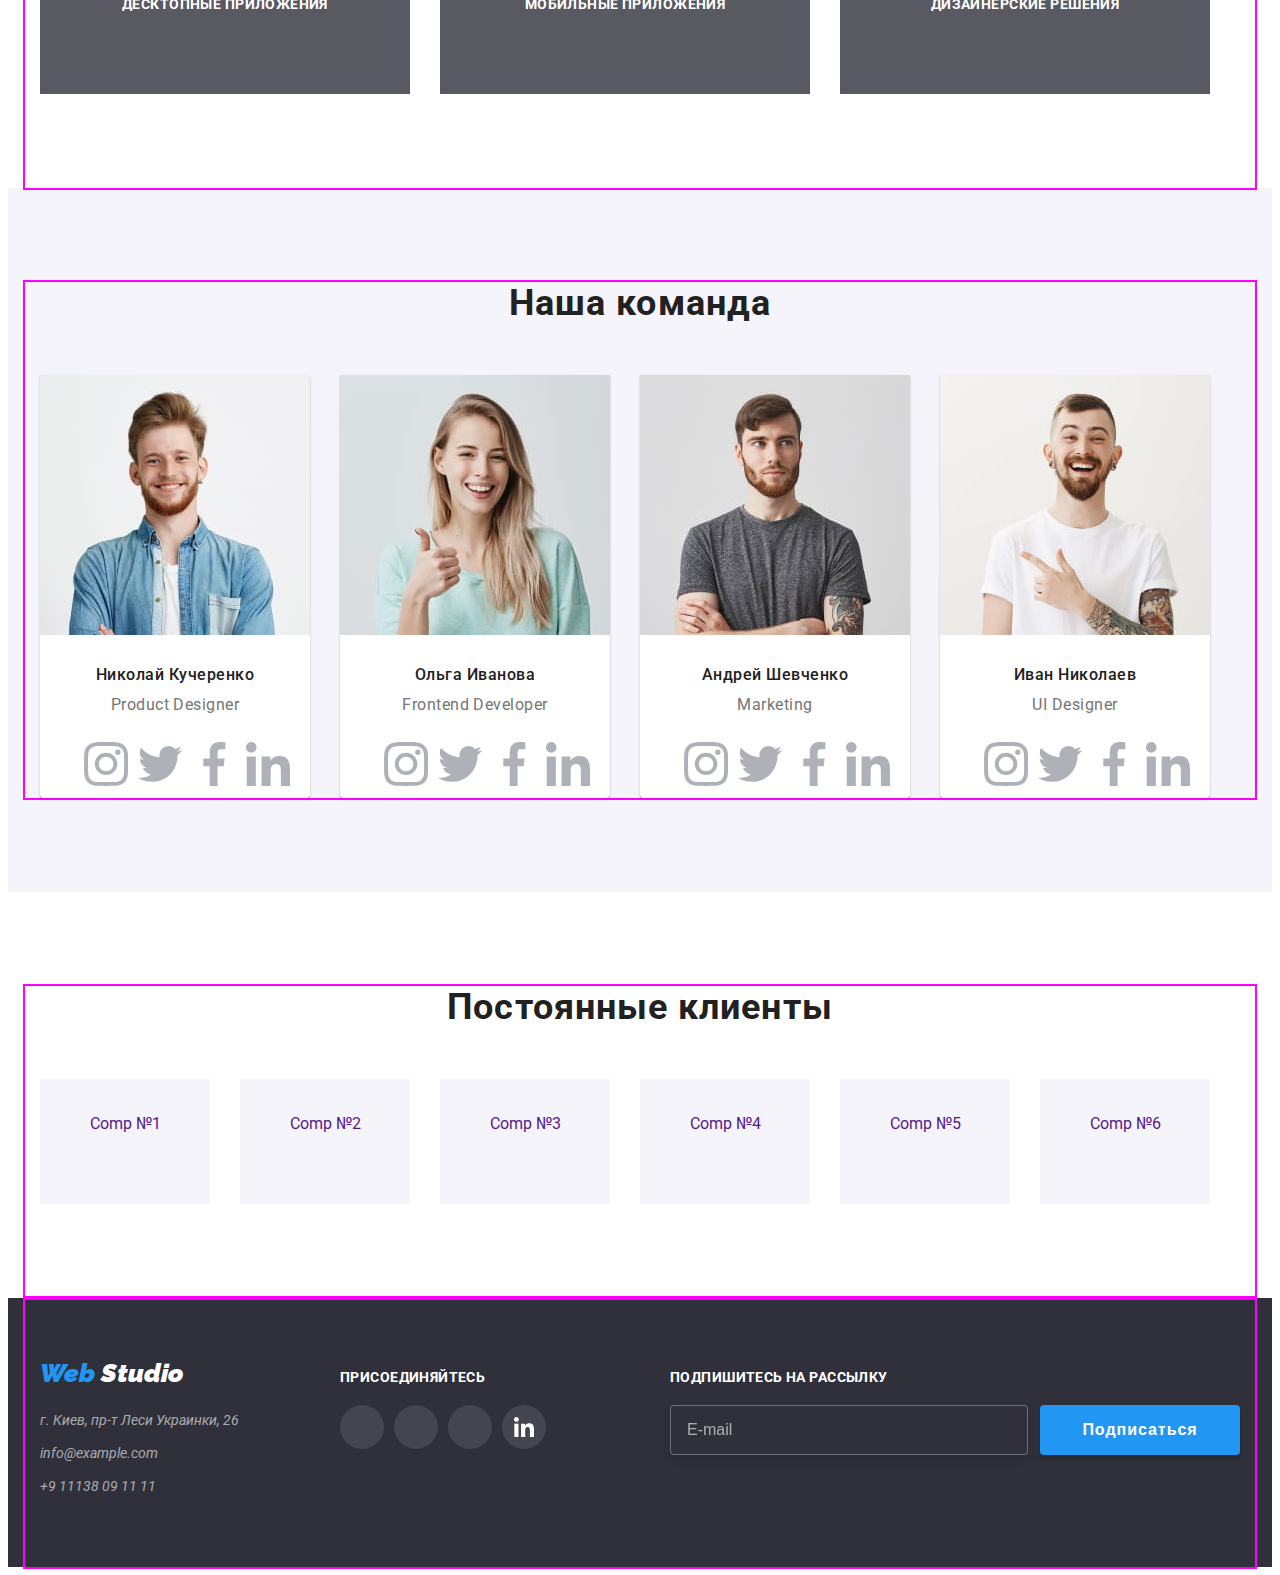
==== commit 6844d5bf: "Add SVG icons for Team social links" ====
--- a/index.html
+++ b/index.html
@@ -154,10 +154,34 @@
                     <h3 class="team-name">Николай Кучеренко</h3>
                     <p lang="en" class="team-position">Product Designer</p>
                     <ul class="team-social list">
-                        <li class="item-insta"><a href="" aria-label="Иконка ссылка на Инстаграмм" class="icon-insta"></a></li>
-                        <li class="item-twiter"><a href="" aria-label="Иконка ссылка на Твиттер" class="icon-tweeter"></a></li>
-                        <li class="item-fb"><a href="" aria-label="Иконка ссылка на Фейсбук" class="icon-fb "></a></li>
-                        <li class="item-linkedin"><a href="" aria-label="Иконка ссылка на Линкедин" class="icon-linedin"></a></li>
+                        <li class="item-insta">
+                            <a href="" aria-label="Иконка ссылка на Инстаграмм" class="icon-insta">
+                                <svg class="icon-svg" width="44" height="44">
+                                    <use href="./images/SVG for sprite/sprite-all-min.svg#icon-instagram"></use>
+                                </svg>
+                            </a>
+                        </li>
+                        <li class="item-twiter">
+                            <a href="" aria-label="Иконка ссылка на Твиттер" class="icon-tweeter">
+                                <svg class="icon-svg" width="44" height="44">
+                                    <use href="./images/SVG for sprite/sprite-all-min.svg#icon-twitter"></use>
+                                </svg>
+                            </a>
+                        </li>
+                        <li class="item-fb">
+                            <a href="" aria-label="Иконка ссылка на Фейсбук" class="icon-fb ">
+                                <svg class="icon-svg" width="44" height="44">
+                                    <use href="./images/SVG for sprite/sprite-all-min.svg#icon-facebook"></use>
+                                </svg>
+                            </a>
+                        </li>
+                        <li class="item-linkedin">
+                            <a href="" aria-label="Иконка ссылка на Линкедин" class="icon-linedin">
+                                <svg class="icon-svg" width="44" height="44">
+                                    <use href="./images/SVG for sprite/sprite-all-min.svg#icon-linkedin"></use>
+                                </svg>
+                            </a>
+                        </li>
                     </ul>
                 </li>
                 <li class="team-card">
@@ -165,13 +189,34 @@
                     <h3 class="team-name">Ольга Иванова</h3>
                     <p lang="en" class="team-position">Frontend Developer</p>
                     <ul class="team-social list">
-                        <li class="item-insta"><a href="" aria-label="Иконка ссылка на Инстаграмм"
-                                class="icon-insta"></a></li>
-                        <li class="item-twiter"><a href="" aria-label="Иконка ссылка на Твиттер"
-                                class="icon-tweeter"></a></li>
-                        <li class="item-fb"><a href="" aria-label="Иконка ссылка на Фейсбук" class="icon-fb "></a></li>
-                        <li class="item-linkedin"><a href="" aria-label="Иконка ссылка на Линкедин"
-                                class="icon-linedin"></a></li>
+                        <li class="item-insta">
+                            <a href="" aria-label="Иконка ссылка на Инстаграмм" class="icon-insta">
+                                <svg class="icon-svg" width="44" height="44">
+                                    <use href="./images/SVG for sprite/sprite-all-min.svg#icon-instagram"></use>
+                                </svg>
+                            </a>
+                        </li>
+                        <li class="item-twiter">
+                            <a href="" aria-label="Иконка ссылка на Твиттер" class="icon-tweeter">
+                                <svg class="icon-svg" width="44" height="44">
+                                    <use href="./images/SVG for sprite/sprite-all-min.svg#icon-twitter"></use>
+                                </svg>
+                            </a>
+                        </li>
+                        <li class="item-fb">
+                            <a href="" aria-label="Иконка ссылка на Фейсбук" class="icon-fb ">
+                                <svg class="icon-svg" width="44" height="44">
+                                    <use href="./images/SVG for sprite/sprite-all-min.svg#icon-facebook"></use>
+                                </svg>
+                            </a>
+                        </li>
+                        <li class="item-linkedin">
+                            <a href="" aria-label="Иконка ссылка на Линкедин" class="icon-linedin">
+                                <svg class="icon-svg" width="44" height="44">
+                                    <use href="./images/SVG for sprite/sprite-all-min.svg#icon-linkedin"></use>
+                                </svg>
+                            </a>
+                        </li>
                     </ul>
                 </li>
                 <li class="team-card">
@@ -179,13 +224,34 @@
                     <h3 class="team-name">Андрей Шевченко</h3>
                     <p lang="en" class="team-position">Marketing</p>
                     <ul class="team-social list">
-                        <li class="item-insta"><a href="" aria-label="Иконка ссылка на Инстаграмм"
-                                class="icon-insta"></a></li>
-                        <li class="item-twiter"><a href="" aria-label="Иконка ссылка на Твиттер"
-                                class="icon-tweeter"></a></li>
-                        <li class="item-fb"><a href="" aria-label="Иконка ссылка на Фейсбук" class="icon-fb "></a></li>
-                        <li class="item-linkedin"><a href="" aria-label="Иконка ссылка на Линкедин"
-                                class="icon-linedin"></a></li>
+                        <li class="item-insta">
+                            <a href="" aria-label="Иконка ссылка на Инстаграмм" class="icon-insta">
+                                <svg class="icon-svg" width="44" height="44">
+                                    <use href="./images/SVG for sprite/sprite-all-min.svg#icon-instagram"></use>
+                                </svg>
+                            </a>
+                        </li>
+                        <li class="item-twiter">
+                            <a href="" aria-label="Иконка ссылка на Твиттер" class="icon-tweeter">
+                                <svg class="icon-svg" width="44" height="44">
+                                    <use href="./images/SVG for sprite/sprite-all-min.svg#icon-twitter"></use>
+                                </svg>
+                            </a>
+                        </li>
+                        <li class="item-fb">
+                            <a href="" aria-label="Иконка ссылка на Фейсбук" class="icon-fb ">
+                                <svg class="icon-svg" width="44" height="44">
+                                    <use href="./images/SVG for sprite/sprite-all-min.svg#icon-facebook"></use>
+                                </svg>
+                            </a>
+                        </li>
+                        <li class="item-linkedin">
+                            <a href="" aria-label="Иконка ссылка на Линкедин" class="icon-linedin">
+                                <svg class="icon-svg" width="44" height="44">
+                                    <use href="./images/SVG for sprite/sprite-all-min.svg#icon-linkedin"></use>
+                                </svg>
+                            </a>
+                        </li>
                     </ul>
                 </li>
                 <li class="team-card">
@@ -193,13 +259,34 @@
                     <h3 class="team-name">Иван Николаев</h3>
                     <p lang="en" class="team-position">UI Designer</p>
                     <ul class="team-social list">
-                        <li class="item-insta"><a href="" aria-label="Иконка ссылка на Инстаграмм"
-                                class="icon-insta"></a></li>
-                        <li class="item-twiter"><a href="" aria-label="Иконка ссылка на Твиттер"
-                                class="icon-tweeter"></a></li>
-                        <li class="item-fb"><a href="" aria-label="Иконка ссылка на Фейсбук" class="icon-fb "></a></li>
-                        <li class="item-linkedin"><a href="" aria-label="Иконка ссылка на Линкедин"
-                                class="icon-linedin"></a></li>
+                        <li class="item-insta">
+                            <a href="" aria-label="Иконка ссылка на Инстаграмм" class="icon-insta">
+                                <svg class="icon-svg" width="44" height="44">
+                                    <use href="./images/SVG for sprite/sprite-all-min.svg#icon-instagram"></use>
+                                </svg>
+                            </a>
+                        </li>
+                        <li class="item-twiter">
+                            <a href="" aria-label="Иконка ссылка на Твиттер" class="icon-tweeter">
+                                <svg class="icon-svg" width="44" height="44">
+                                    <use href="./images/SVG for sprite/sprite-all-min.svg#icon-twitter"></use>
+                                </svg>
+                            </a>
+                        </li>
+                        <li class="item-fb">
+                            <a href="" aria-label="Иконка ссылка на Фейсбук" class="icon-fb ">
+                                <svg class="icon-svg" width="44" height="44">
+                                    <use href="./images/SVG for sprite/sprite-all-min.svg#icon-facebook"></use>
+                                </svg>
+                            </a>
+                        </li>
+                        <li class="item-linkedin">
+                            <a href="" aria-label="Иконка ссылка на Линкедин" class="icon-linedin">
+                                <svg class="icon-svg" width="44" height="44">
+                                    <use href="./images/SVG for sprite/sprite-all-min.svg#icon-linkedin"></use>
+                                </svg>
+                            </a>
+                        </li>
                     </ul>
                 </li>
             </ul>
@@ -277,4 +364,6 @@
     </footer>
 </body>
 
+<!--icon-instagram style="fill:var(--color2, #afb1b8)" -->
+
 </html>--- a/css/common.css
+++ b/css/common.css
@@ -13,6 +13,7 @@
     --secondary-bg-color: #F5F4FA; 
     --footer-bg-color: #2F303A;
     --footer-grey-text: rgba(255, 255, 255, 0.6);
+    --team-social-icons: #AFB1B8;
 }
 
 /* html{ box-sizing: border-box;}  этот стиль есть в Normalize-min */
--- a/css/main.css
+++ b/css/main.css
@@ -106,9 +106,6 @@
 
 
 /* === Блок - Фон иконок в Преимуществах ---- Вариант №3 - через SVG  =======*/
-
-
-
 .icon-advantage {
     padding-left: 100px;
     padding-right: 100px;
@@ -118,16 +115,6 @@
     background-color: var(--secondary-bg-color);
     
 }
-
-
-
-
-
-
-
-
-
-
 
 /* =====  Margin внизу всей секции  ==========*/
 .advantage {
@@ -255,7 +242,7 @@
 margin-bottom: 16px;
 }
 
-/* ========= Соцсети иконки  Вариант №1 ====================== */
+/* ========= Соцсети иконки  Вариант №1 картинки через background-image====================== */
 /* .team-social a {
     display: block;
     text-decoration: none;
@@ -274,9 +261,9 @@
 
 .icon-linedin {background-image: url(../images/linkedin.svg);} */
 
-/* ========= Соцсети иконки  Вариант №2 ====================== */
-
-.team-social a::after {
+/* ========= Соцсети иконки  Вариант №2 картинки через ::after ====================== */
+
+/* .team-social a::after {
     content: "";
     display: block;
     width: 44px;
@@ -292,7 +279,34 @@
 
 .item-fb a::after {background-image: url(../images/facebook.svg);}
 
-.item-linkedin a::after {background-image: url(../images/linkedin.svg);} 
+.item-linkedin a::after {background-image: url(../images/linkedin.svg);}  */
+
+
+/* ========= Соцсети иконки  Вариант №3 картинки через SVG ====================== */
+.team-social a {
+    display: block;
+    width: 44px;
+    height: 44px;
+    border-radius: 50%;
+    background-color: var(----main-bg-color);
+}
+
+.icon-svg {
+    fill: var(--team-social-icons);
+    padding-left: 12px;
+    padding-right: 12px;
+    padding-top: 12px;
+    padding-bottom: 12px;
+}
+
+.team-social > li:hover .icon-svg {
+    fill: var(--main-bg-color);
+}
+
+.team-social a:hover,
+.team-social a:focus{
+    background-color: var(--color-acent);
+}
 
 
 /* ==== Карточка команды- Li */
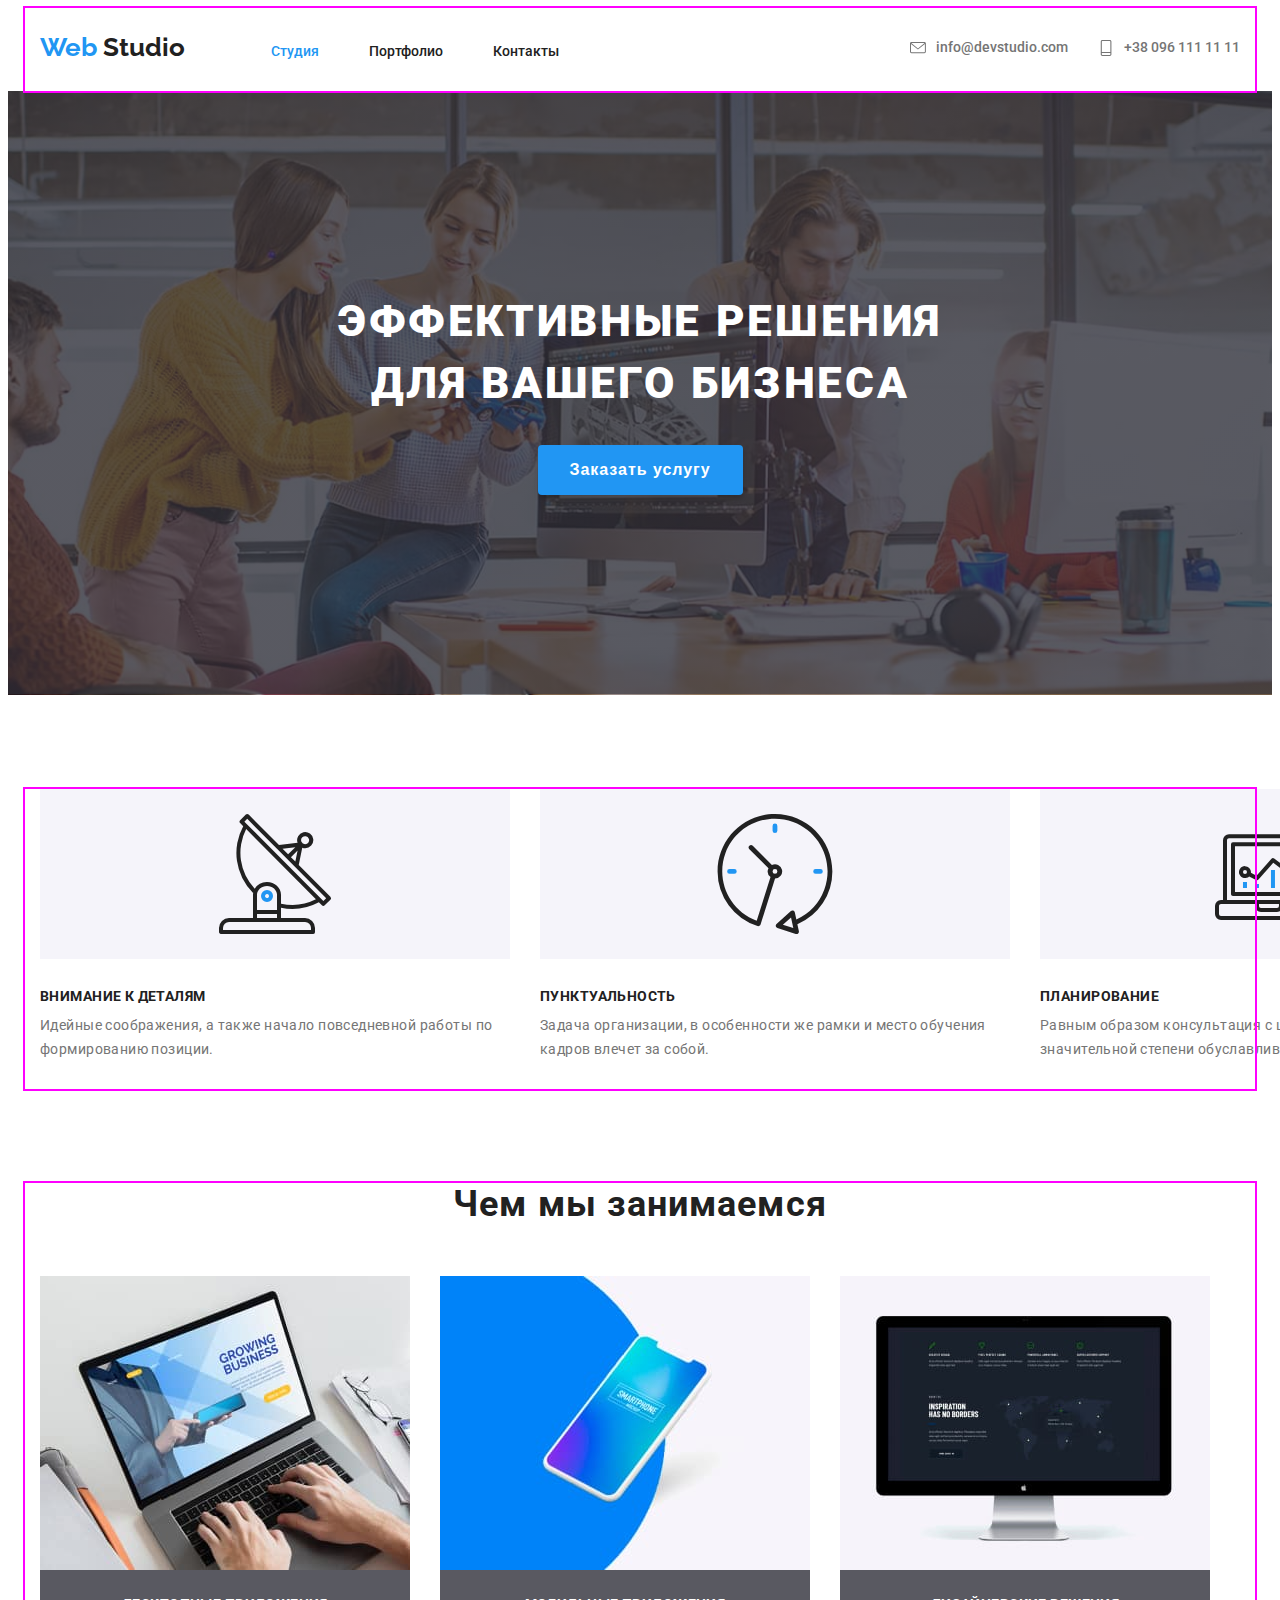
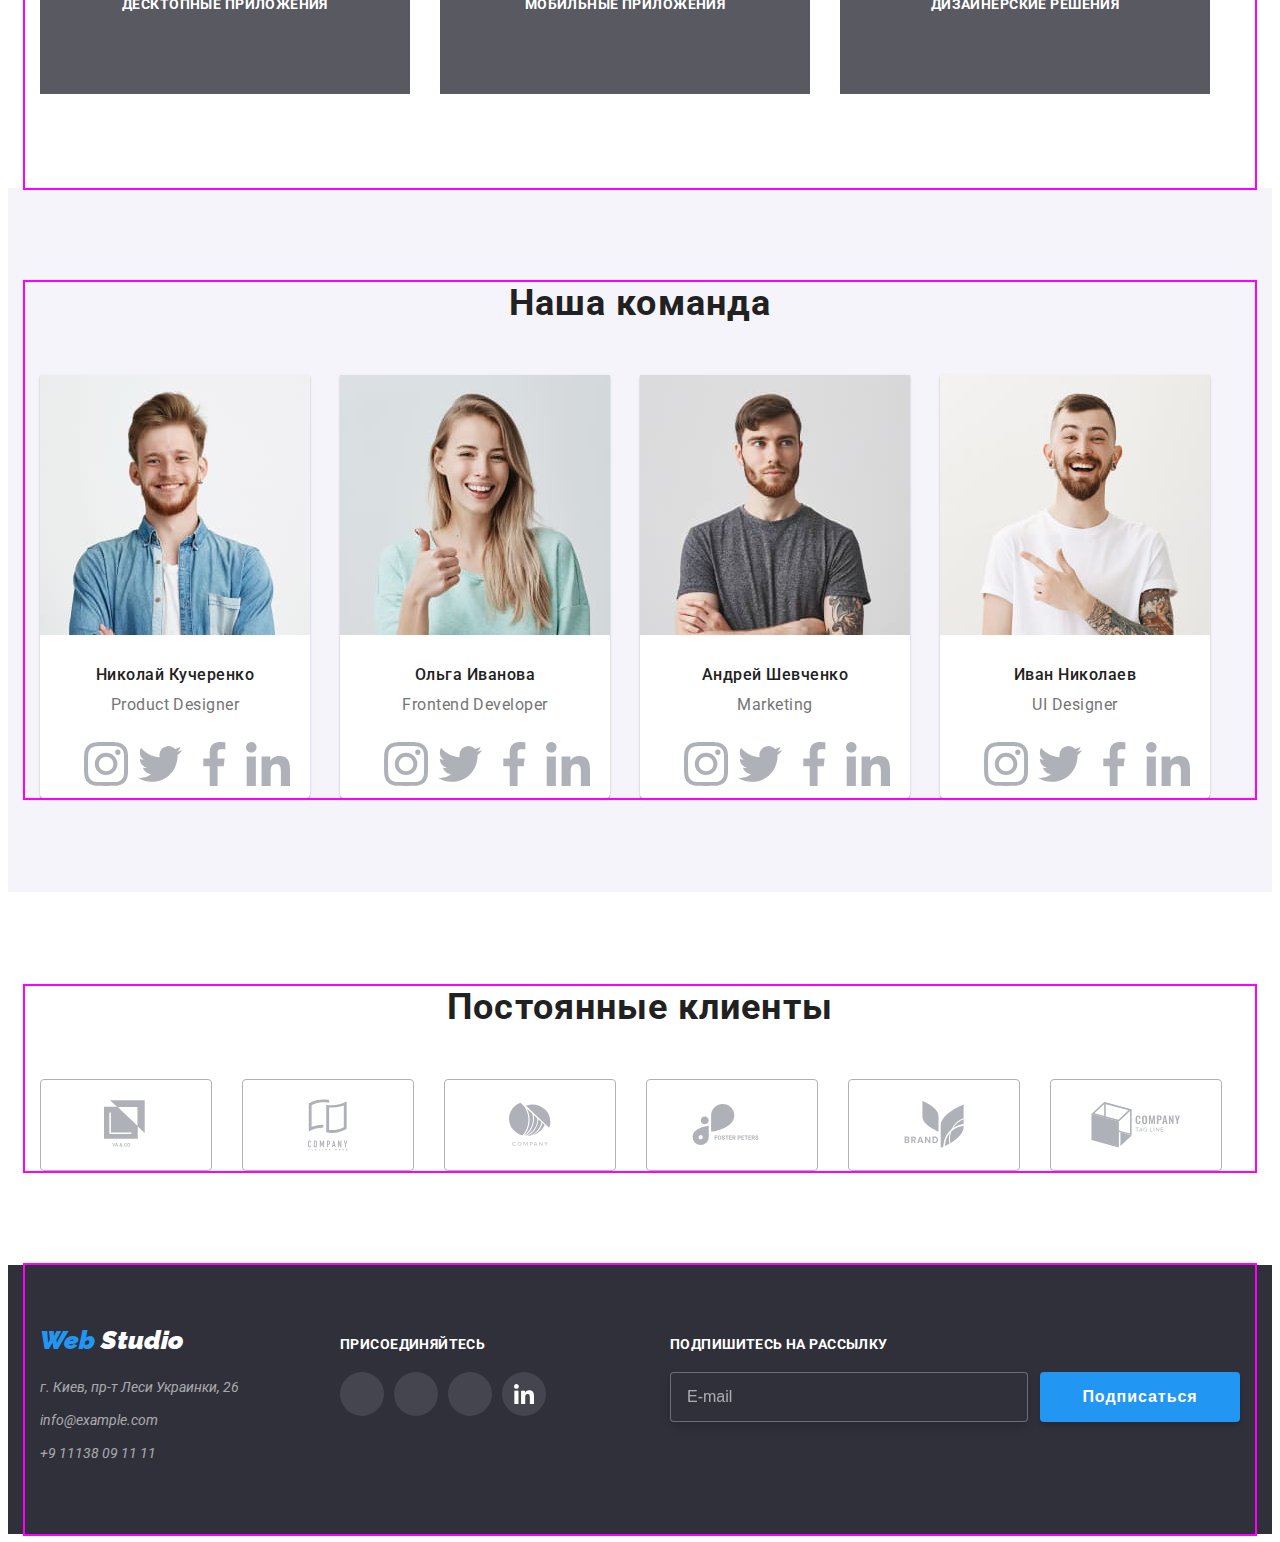
==== commit cc0cfce8: "Add SVG+hover for Our clients" ====
--- a/index.html
+++ b/index.html
@@ -293,22 +293,43 @@
             </div>
         </section>
 
-        <!-- ===============================================================================Секция Постоянные клиенты - ссылки на соцсети правильно делать без <img> а через inline SVG area-label =============================================-->
+        <!-- ========================================================================================== 
+            Секция Постоянные клиенты - ссылки на соцсети правильно делать без <img> а через inline SVG area-label =============================================================================-->
         <section class="clients">
             <div class="container">
             <h2 class="clients-title">Постоянные клиенты</h2>
             <ul class="clients-list list">
-                <li><a href="" aria-label="Иконка-ссылка на компанию №1">Comp №1</a>
-                </li>
-                <li><a href="" aria-label="Иконка-ссылка на компанию №2">Comp №2</a>
-                </li>
-                <li><a href="" aria-label="Иконка-ссылка на компанию №3">Comp №3</a>
-                </li>
-                <li><a href="" aria-label="Иконка-ссылка на компанию №4">Comp №4</a>
-                </li>
-                <li><a href="" aria-label="Иконка-ссылка на компанию №5">Comp №5</a>
-                </li>
-                <li><a href="" aria-label="Иконка-ссылка на компанию №6">Comp №6</a>
+                <li><a href="" aria-label="Иконка-ссылка на компанию №1">
+                    <svg class="icon-clients" width="45" height="50">
+                        <use href="./images/SVG for sprite/sprite-all-min.svg#icon-logo-1"></use>
+                    </svg>
+                </a>
+                </li>
+                <li><a href="" aria-label="Иконка-ссылка на компанию №2">
+                    <svg class="icon-clients" width="40" height="52">
+                        <use href="./images/SVG for sprite/sprite-all-min.svg#icon-logo-2"></use>
+                    </svg>
+                </a>
+                </li>
+                <li><a href="" aria-label="Иконка-ссылка на компанию №3">
+                    <svg class="icon-clients" width="42" height="45">
+                        <use href="./images/SVG for sprite/sprite-all-min.svg#icon-logo-3"></use>
+                    </svg>
+                </a>
+                </li>
+                <li><a href="" aria-label="Иконка-ссылка на компанию №4">
+                    <svg class="icon-clients" width="80" height="42">
+                        <use href="./images/SVG for sprite/sprite-all-min.svg#icon-logo-4"></use>
+                    </svg>
+                </a>
+                </li>
+                <li><a href="" aria-label="Иконка-ссылка на компанию №5"><svg class="icon-clients" width="60" height="47">
+                    <use href="./images/SVG for sprite/sprite-all-min.svg#icon-logo-5"></use>
+                </svg></a>
+                </li>
+                <li><a href="" aria-label="Иконка-ссылка на компанию №6"><svg class="icon-clients" width="90" height="46">
+                    <use href="./images/SVG for sprite/sprite-all-min.svg#icon-logo-6"></use>
+                </svg></a>
                 </li>
             </ul>
             </div>
--- a/css/main.css
+++ b/css/main.css
@@ -337,32 +337,50 @@
 }
 
 /* =============================== Секция Постоянные клиенты ==================================  */
+
+.clients {
+    padding-top: 94px;
+    padding-bottom: 94px;
+}
 /* === Заголовок Клиенты ============ */
 .clients-title {
-    margin-top: 94px;
     margin-bottom: 50px;
 }
 
 /* ======= Список компаний =========== */
 .clients-list {
     display: flex;
-    text-align: center;
-    padding-bottom: 94px;
 }
 
 /* ==== Ссылки на компании  ========== */
 .clients a {
-    display: block;
+    display: flex;
     text-decoration: none;
     width: 170px;
     height: 90px;
-    background: var(--secondary-bg-color);
-    padding-top: 35px;
+    background: var(--main-bg-color);
+    justify-content: center;
+    align-items: center;
+    border: 1px solid #AFB1B8;
+    border-radius: 4px;
+}
+
+.icon-clients {
+    fill: var(--team-social-icons);
 }
 
 .clients-list > li:not(:last-child) {
     margin-right: 30px;
 }
 
-
-
+.clients a:hover,
+.clients a:focus {
+    border: 1px solid #2196F3;
+}
+
+.clients a:hover svg,
+.clients a:focus svg {
+    fill: var(--color-acent);
+}
+
+
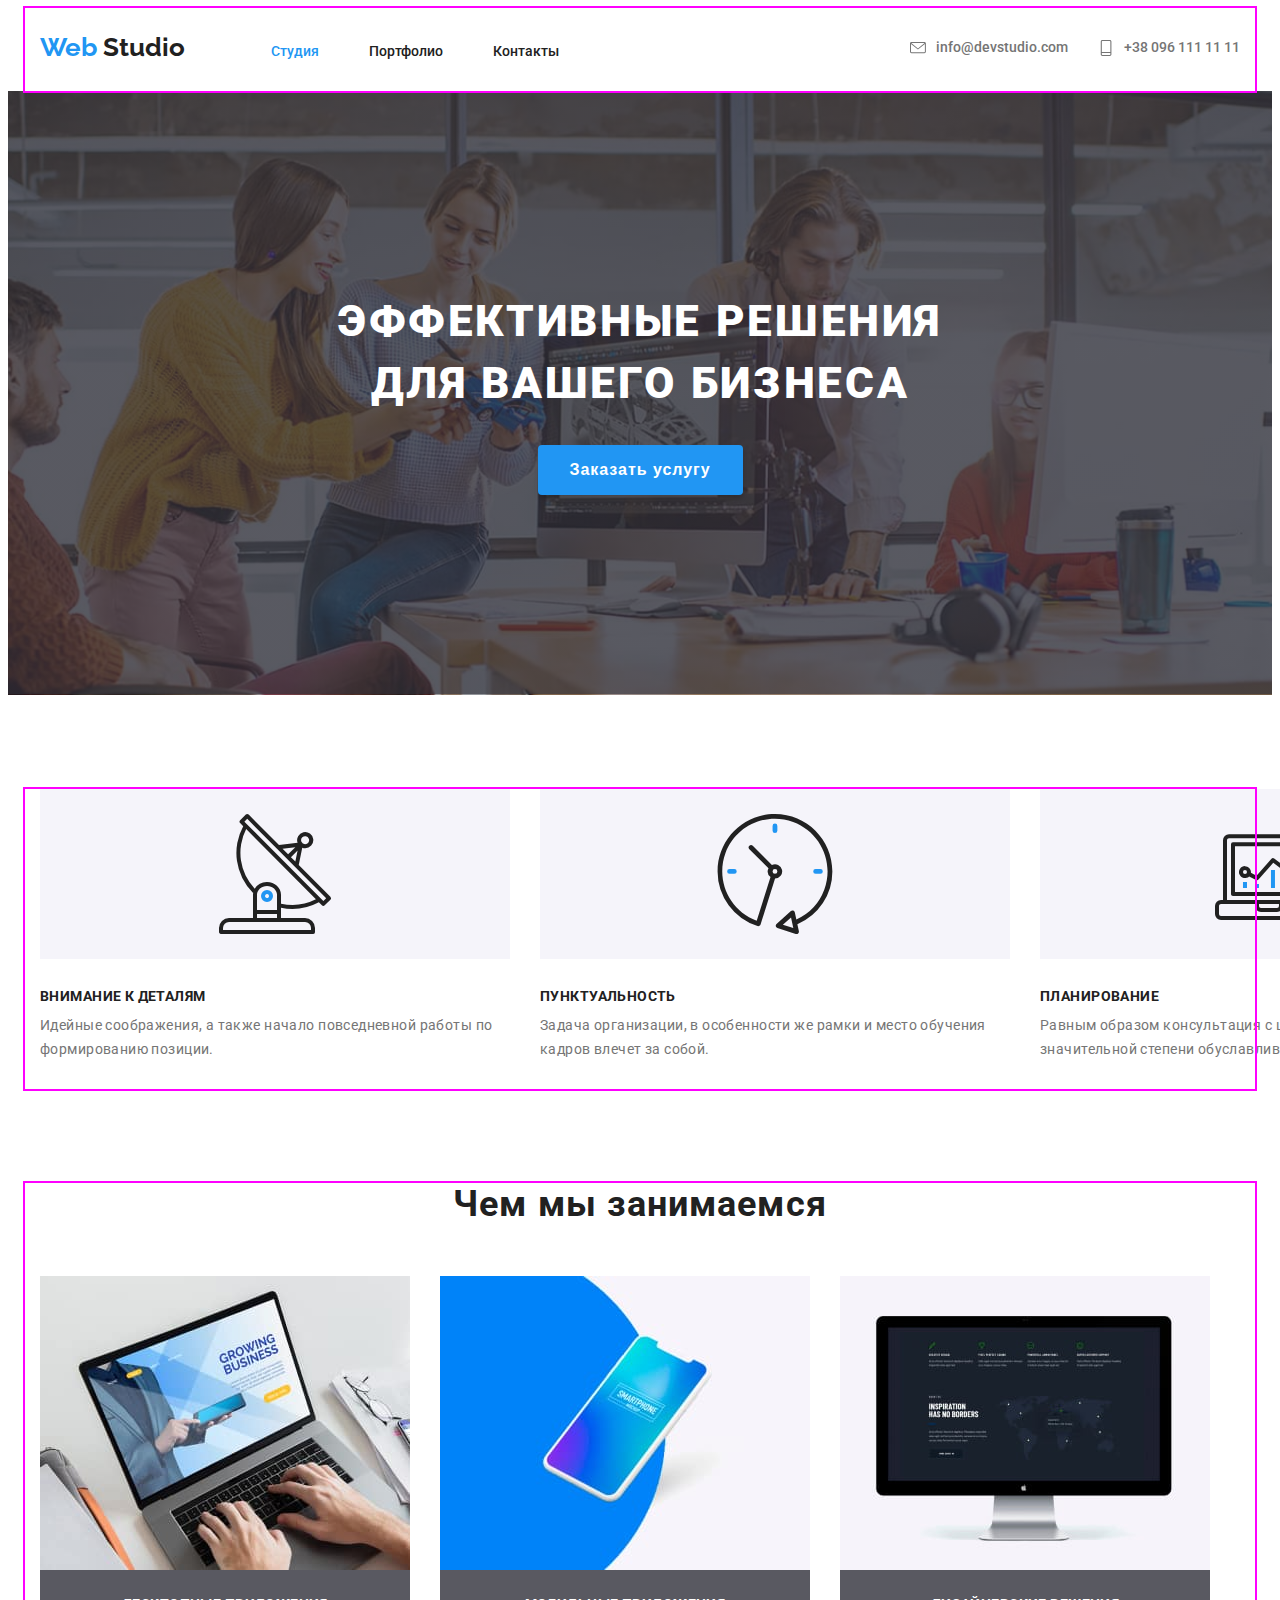
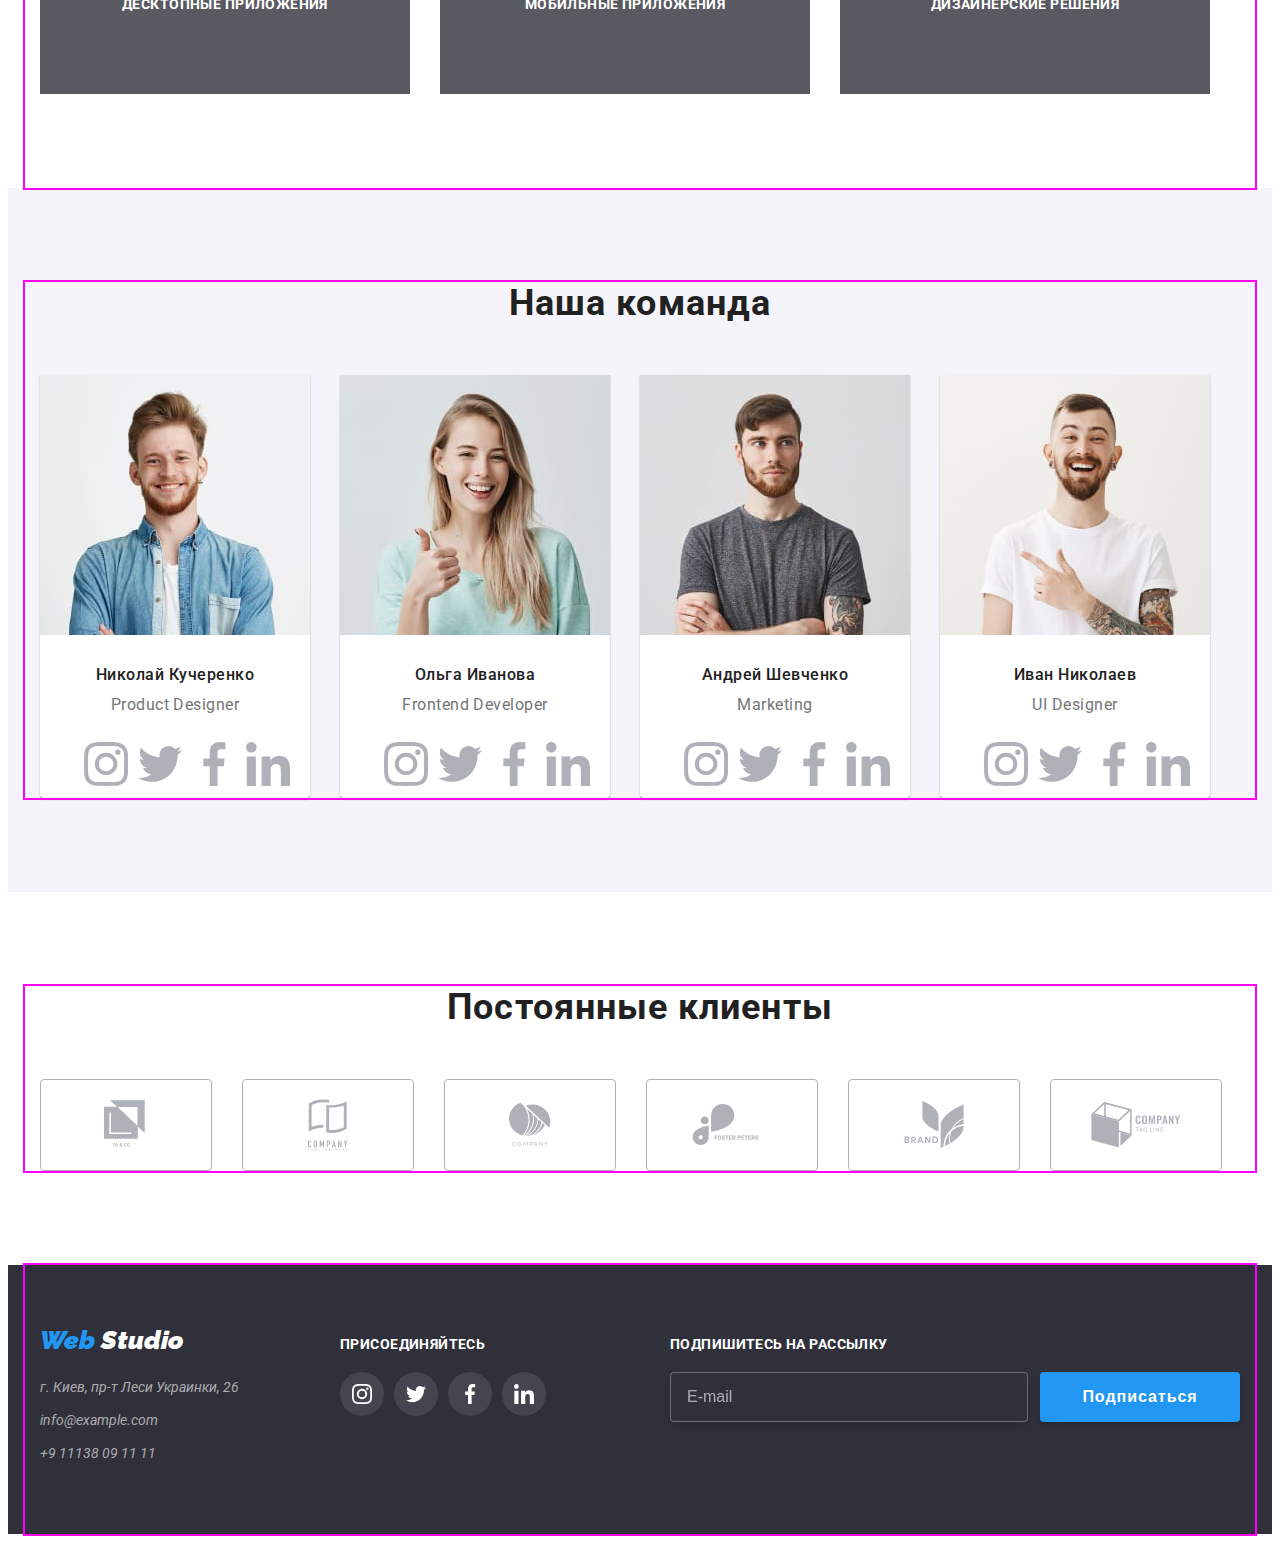
==== commit 4a5dc84d: "Add svg icons for Footer social" ====
--- a/index.html
+++ b/index.html
@@ -362,14 +362,38 @@
             </div>
 
             <!--=====================================================================================
-                Блок ссылок футера - ссылки на соцсети правильно делать без <img> а через inline SVG и area-label   =====================================================================-->
+                Блок ссылок футера - иконки правильно делать без <img> а через inline SVG и area-label   =====================================================================-->
             <div class="foter-social">
                 <b class="title-footer">ПРИСОЕДИНЯЙТЕСЬ</b>
                 <ul class="foot-list list">
-                    <li class="icon-foot insta"><a href="" aria-label="Иконка ссылка на Инстаграмм"></a></li>
-                    <li class="icon-foot twiter"><a href="" aria-label="Иконка ссылка на Твитер"></a></li>
-                    <li class="icon-foot fb"><a href="" aria-label="Иконка ссылка на Фейсбук"></a></li>
-                    <li class="icon-foot linkedin"><a href="" aria-label="Иконка ссылка на Линкедин"></a></li>
+                    <li class="icon-foot insta">
+                        <a href="" aria-label="Иконка ссылка на Инстаграмм">
+                            <svg class="icon-foot-svg" width="44" height="44">
+                                <use href="./images/SVG for sprite/sprite-all-min.svg#icon-instagram-2"></use>
+                            </svg>
+                        </a>
+                    </li>
+                    <li class="icon-foot twiter">
+                        <a href="" aria-label="Иконка ссылка на Твитер">
+                            <svg class="icon-foot-svg" width="44" height="44">
+                                <use href="./images/SVG for sprite/sprite-all-min.svg#icon-twitter-2"></use>
+                            </svg>
+                        </a>
+                    </li>
+                    <li class="icon-foot fb">
+                        <a href="" aria-label="Иконка ссылка на Фейсбук">
+                            <svg class="icon-foot-svg" width="44" height="44">
+                                <use href="./images/SVG for sprite/sprite-all-min.svg#icon-facebook-2"></use>
+                            </svg>
+                        </a>
+                    </li>
+                    <li class="icon-foot linkedin">
+                        <a href="" aria-label="Иконка ссылка на Линкедин">
+                            <svg class="icon-foot-svg" width="44" height="44">
+                                <use href="./images/SVG for sprite/sprite-all-min.svg#icon-linkedin-2"></use>
+                            </svg>  
+                        </a>
+                    </li>
                 </ul>
             </div>
 
--- a/css/common.css
+++ b/css/common.css
@@ -12,8 +12,9 @@
     --main-bg-color: #FFFFFF;
     --secondary-bg-color: #F5F4FA; 
     --footer-bg-color: #2F303A;
+    --team-social-icons: #AFB1B8;
     --footer-grey-text: rgba(255, 255, 255, 0.6);
-    --team-social-icons: #AFB1B8;
+    --footer-social-bg: rgba(255, 255, 255, 0.1);  
 }
 
 /* html{ box-sizing: border-box;}  этот стиль есть в Normalize-min */
@@ -33,7 +34,7 @@
     margin: 0;
 }
 .container {
-    width: 1200px;
+    max-width: 1200px;
     padding-left: 15px;
     padding-right: 15px;
     margin-left: auto;
@@ -217,7 +218,7 @@
     margin-bottom: 20px;
 }
 
-/* ======= Ссылки на соцсети в футере  Variant #1  ============= */
+/* ======= Ссылки на соцсети в футере  Variant #1  =============================================== */
 /* .foter-social a{
     display: block;
     text-decoration: none;
@@ -241,9 +242,8 @@
     margin-right: 10px;
 } */
 
-/* ======Ссылки на соцсети в футере  Variant #2 не работает с :hover ===*/
-
-.icon-foot >a::after {
+/* ====== Ссылки на соцсети в футере  Variant #2 не работает с :hover ================================*/
+/* .icon-foot >a::after {
 content: "";
 display: block;
 width: 44px;
@@ -252,22 +252,45 @@
 background-repeat:no-repeat;
 background-position: 50% 50%;
 background-color: rgba(255, 255, 255, 0.1);
-border-radius: 50%;
-
-}
-
-.foot-list {
-    display: flex;
-}
+border-radius: 50%;}
+
+
 
 .insta a::after {background-image: url(../images/instagram-2.svg);}
 .twiter a::after {background-image: url(../images/twitter-2.svg);}
 .fb a::after{background-image: url(../images/facebook-2.svg);}
-.linkedin a::after{background-image: url(../images/linkedin-1.svg);}
+.linkedin a::after{background-image: url(../images/linkedin-1.svg);} */
+
+/* ===== Ссылки на соцсети в футере Variant #3 через SVG  ========================================*/
+.foot-list {
+    display: flex;
+}
+
+.icon-foot-svg {
+    fill: var(--main-bg-color);
+    width: 20px;
+    height: 20px;
+}
+
+.icon-foot a {
+    display: flex;
+    width: 44px;
+    height: 44px;
+    justify-content: center;
+    align-items: center;
+    background-color: var(--footer-social-bg);
+    border-radius: 50%;
+}
 
 .icon-foot:not(:last-of-type) {
     margin-right: 10px;
 }
+
+.icon-foot a:hover,
+.icon-foot a:focus {
+    background-color: var(--color-acent);
+}
+
 
 /* ======= Поле ввода E-mail в футере   ============= */
 .footer-action {
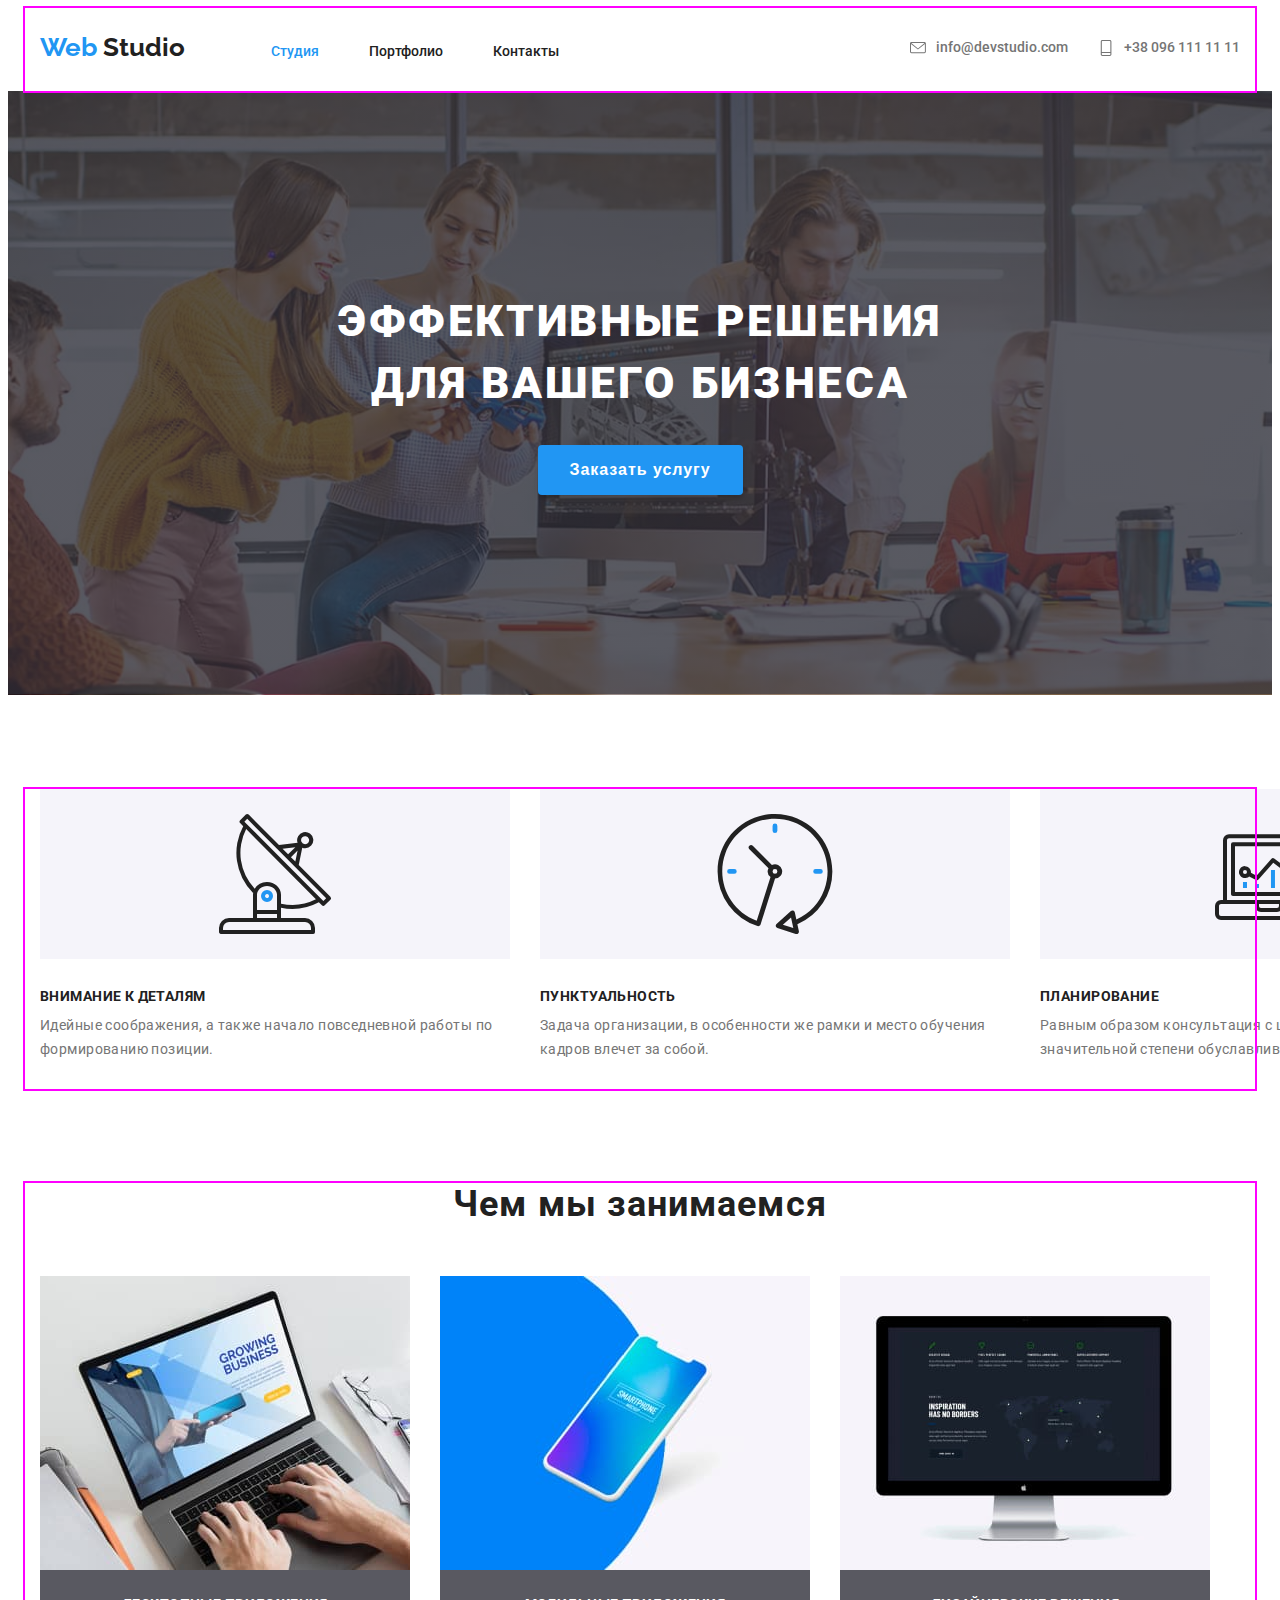
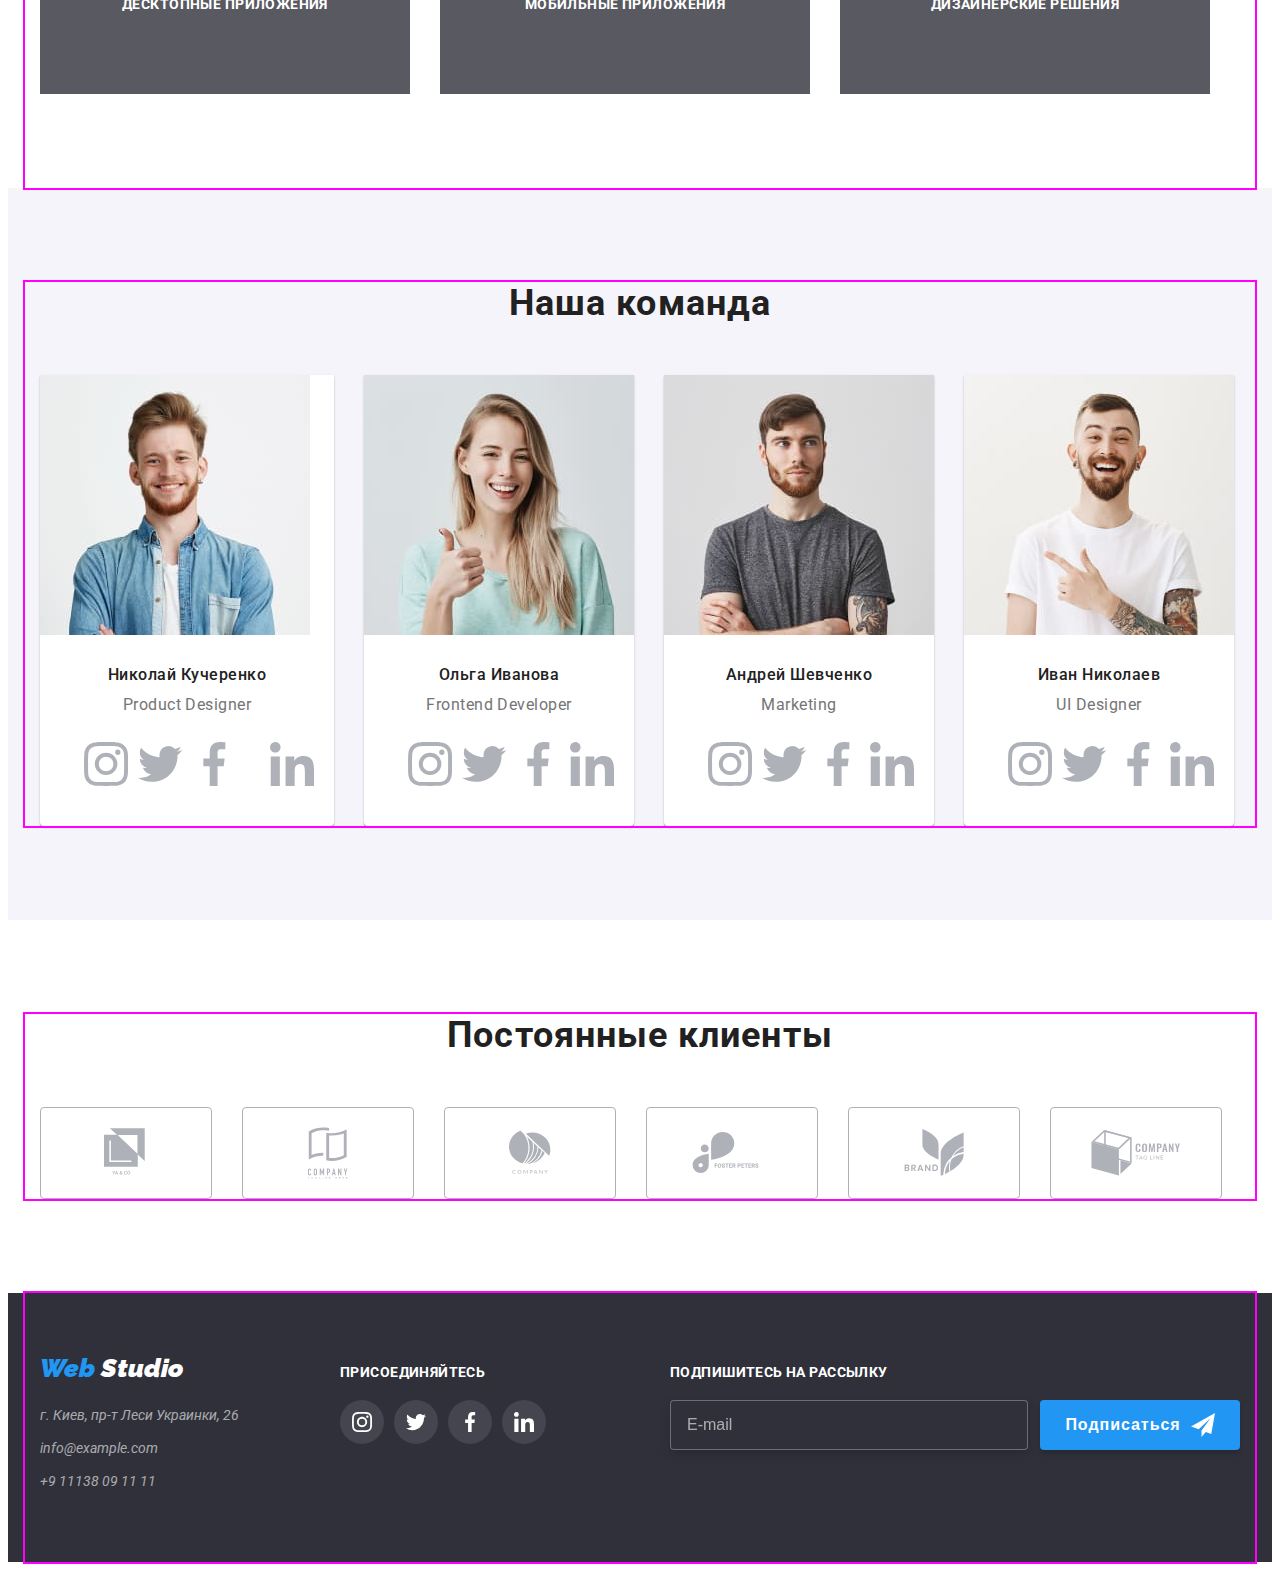
==== commit 883e5187: "Add SVG icon :after for Footer btn" ====
--- a/index.html
+++ b/index.html
@@ -39,7 +39,7 @@
                     
                     <a href="mailto:info@devstudio.com" target="_blank" rel="noopener" >
                         <svg class="icon" width="16" height="16">
-                            <use href="./images/SVG for sprite/sprite-all-min.svg#icon-envelope"></use>
+                            <use href="./images/SVG-for-sprite/sprite-all-min.svg#icon-envelope"></use>
                         </svg>
                         info@devstudio.com
                     </a>
@@ -47,7 +47,7 @@
                 <li class="icon-mobile">
                     <a href="tel:+380961111111" target="_blank" rel="noopener">
                         <svg class="icon" width="16" height="16">
-                            <use href="./images/SVG for sprite/sprite-all-min.svg#icon-phone"></use>
+                            <use href="./images/SVG-for-sprite/sprite-all-min.svg#icon-phone"></use>
                         </svg>
                         +38 096 111 11 11
                     </a>
@@ -72,7 +72,7 @@
                 <ul class="adv-list list">
                     <li class="adv-item antenna">
                         <svg class="icon-advantage" width="270" height="120">
-                            <use href="./images/SVG for sprite/sprite-all-min.svg#icon-antenna"></use>
+                            <use href="./images/SVG-for-sprite/sprite-all-min.svg#icon-antenna"></use>
                         </svg>
                         <div class="adv-bg antenna">
                             <!-- <img src="./images/antenna.svg" alt="Изображение антены"> -->
@@ -85,7 +85,7 @@
                     </li>
                     <li class="adv-item clock">
                         <svg class="icon-advantage" width="270" height="120">
-                            <use href="./images/SVG for sprite/sprite-all-min.svg#icon-clock""></use>
+                            <use href="./images/SVG-for-sprite/sprite-all-min.svg#icon-clock""></use>
                         </svg>
                         <div class="adv-bg clock">
                             <!-- <img src="./images/clock.svg" alt="Изображение часов"> -->
@@ -96,7 +96,7 @@
                     </li>
                     <li class="adv-item diagram">
                         <svg class="icon-advantage" width="270" height="120">
-                            <use href="./images/SVG for sprite/sprite-all-min.svg#icon-diagram""></use>
+                            <use href="./images/SVG-for-sprite/sprite-all-min.svg#icon-diagram""></use>
                         </svg>
                         <div class="adv-bg diagram">
                             <!-- <img src="./images/diagram.svg" alt="Изображение диагарммы"> -->
@@ -107,7 +107,7 @@
                     </li>
                     <li class="adv-item astranaut">
                         <svg class="icon-advantage" width="270" height="120">
-                            <use href="./images/SVG for sprite/sprite-all-min.svg#icon-astronaut""></use>
+                            <use href="./images/SVG-for-sprite/sprite-all-min.svg#icon-astronaut""></use>
                         </svg>
                         <div class="adv-bg astranaut">
                             <!-- <img src="./images/astronaut.svg" alt="Изображение космонавта"> -->
@@ -157,28 +157,28 @@
                         <li class="item-insta">
                             <a href="" aria-label="Иконка ссылка на Инстаграмм" class="icon-insta">
                                 <svg class="icon-svg" width="44" height="44">
-                                    <use href="./images/SVG for sprite/sprite-all-min.svg#icon-instagram"></use>
+                                    <use href="./images/SVG-for-sprite/sprite-all-min.svg#icon-instagram"></use>
                                 </svg>
                             </a>
                         </li>
                         <li class="item-twiter">
                             <a href="" aria-label="Иконка ссылка на Твиттер" class="icon-tweeter">
                                 <svg class="icon-svg" width="44" height="44">
-                                    <use href="./images/SVG for sprite/sprite-all-min.svg#icon-twitter"></use>
-                                </svg>
-                            </a>
-                        </li>
-                        <li class="item-fb">
+                                    <use href="./images/SVG-for-sprite/sprite-all-min.svg#icon-twitter"></use>
+                                </svg>
+                            </a>
+                        </li>
+                        <li class="item-fb"-
                             <a href="" aria-label="Иконка ссылка на Фейсбук" class="icon-fb ">
                                 <svg class="icon-svg" width="44" height="44">
-                                    <use href="./images/SVG for sprite/sprite-all-min.svg#icon-facebook"></use>
+                                    <use href="./images/SVG-for-sprite/sprite-all-min.svg#icon-facebook"></use>
                                 </svg>
                             </a>
                         </li>
                         <li class="item-linkedin">
                             <a href="" aria-label="Иконка ссылка на Линкедин" class="icon-linedin">
                                 <svg class="icon-svg" width="44" height="44">
-                                    <use href="./images/SVG for sprite/sprite-all-min.svg#icon-linkedin"></use>
+                                    <use href="./images/SVG-for-sprite/sprite-all-min.svg#icon-linkedin"></use>
                                 </svg>
                             </a>
                         </li>
@@ -192,28 +192,28 @@
                         <li class="item-insta">
                             <a href="" aria-label="Иконка ссылка на Инстаграмм" class="icon-insta">
                                 <svg class="icon-svg" width="44" height="44">
-                                    <use href="./images/SVG for sprite/sprite-all-min.svg#icon-instagram"></use>
+                                    <use href="./images/SVG-for-sprite/sprite-all-min.svg#icon-instagram"></use>
                                 </svg>
                             </a>
                         </li>
                         <li class="item-twiter">
                             <a href="" aria-label="Иконка ссылка на Твиттер" class="icon-tweeter">
                                 <svg class="icon-svg" width="44" height="44">
-                                    <use href="./images/SVG for sprite/sprite-all-min.svg#icon-twitter"></use>
+                                    <use href="./images/SVG-for-sprite/sprite-all-min.svg#icon-twitter"></use>
                                 </svg>
                             </a>
                         </li>
                         <li class="item-fb">
                             <a href="" aria-label="Иконка ссылка на Фейсбук" class="icon-fb ">
                                 <svg class="icon-svg" width="44" height="44">
-                                    <use href="./images/SVG for sprite/sprite-all-min.svg#icon-facebook"></use>
+                                    <use href="./images/SVG-for-sprite/sprite-all-min.svg#icon-facebook"></use>
                                 </svg>
                             </a>
                         </li>
                         <li class="item-linkedin">
                             <a href="" aria-label="Иконка ссылка на Линкедин" class="icon-linedin">
                                 <svg class="icon-svg" width="44" height="44">
-                                    <use href="./images/SVG for sprite/sprite-all-min.svg#icon-linkedin"></use>
+                                    <use href="./images/SVG-for-sprite/sprite-all-min.svg#icon-linkedin"></use>
                                 </svg>
                             </a>
                         </li>
@@ -227,28 +227,28 @@
                         <li class="item-insta">
                             <a href="" aria-label="Иконка ссылка на Инстаграмм" class="icon-insta">
                                 <svg class="icon-svg" width="44" height="44">
-                                    <use href="./images/SVG for sprite/sprite-all-min.svg#icon-instagram"></use>
+                                    <use href="./images/SVG-for-sprite/sprite-all-min.svg#icon-instagram"></use>
                                 </svg>
                             </a>
                         </li>
                         <li class="item-twiter">
                             <a href="" aria-label="Иконка ссылка на Твиттер" class="icon-tweeter">
                                 <svg class="icon-svg" width="44" height="44">
-                                    <use href="./images/SVG for sprite/sprite-all-min.svg#icon-twitter"></use>
+                                    <use href="./images/SVG-for-sprite/sprite-all-min.svg#icon-twitter"></use>
                                 </svg>
                             </a>
                         </li>
                         <li class="item-fb">
                             <a href="" aria-label="Иконка ссылка на Фейсбук" class="icon-fb ">
                                 <svg class="icon-svg" width="44" height="44">
-                                    <use href="./images/SVG for sprite/sprite-all-min.svg#icon-facebook"></use>
+                                    <use href="./images/SVG-for-sprite/sprite-all-min.svg#icon-facebook"></use>
                                 </svg>
                             </a>
                         </li>
                         <li class="item-linkedin">
                             <a href="" aria-label="Иконка ссылка на Линкедин" class="icon-linedin">
                                 <svg class="icon-svg" width="44" height="44">
-                                    <use href="./images/SVG for sprite/sprite-all-min.svg#icon-linkedin"></use>
+                                    <use href="./images/SVG-for-sprite/sprite-all-min.svg#icon-linkedin"></use>
                                 </svg>
                             </a>
                         </li>
@@ -262,28 +262,28 @@
                         <li class="item-insta">
                             <a href="" aria-label="Иконка ссылка на Инстаграмм" class="icon-insta">
                                 <svg class="icon-svg" width="44" height="44">
-                                    <use href="./images/SVG for sprite/sprite-all-min.svg#icon-instagram"></use>
+                                    <use href="./images/SVG-for-sprite/sprite-all-min.svg#icon-instagram"></use>
                                 </svg>
                             </a>
                         </li>
                         <li class="item-twiter">
                             <a href="" aria-label="Иконка ссылка на Твиттер" class="icon-tweeter">
                                 <svg class="icon-svg" width="44" height="44">
-                                    <use href="./images/SVG for sprite/sprite-all-min.svg#icon-twitter"></use>
+                                    <use href="./images/SVG-for-sprite/sprite-all-min.svg#icon-twitter"></use>
                                 </svg>
                             </a>
                         </li>
                         <li class="item-fb">
                             <a href="" aria-label="Иконка ссылка на Фейсбук" class="icon-fb ">
                                 <svg class="icon-svg" width="44" height="44">
-                                    <use href="./images/SVG for sprite/sprite-all-min.svg#icon-facebook"></use>
+                                    <use href="./images/SVG-for-sprite/sprite-all-min.svg#icon-facebook"></use>
                                 </svg>
                             </a>
                         </li>
                         <li class="item-linkedin">
                             <a href="" aria-label="Иконка ссылка на Линкедин" class="icon-linedin">
                                 <svg class="icon-svg" width="44" height="44">
-                                    <use href="./images/SVG for sprite/sprite-all-min.svg#icon-linkedin"></use>
+                                    <use href="./images/SVG-for-sprite/sprite-all-min.svg#icon-linkedin"></use>
                                 </svg>
                             </a>
                         </li>
@@ -301,34 +301,34 @@
             <ul class="clients-list list">
                 <li><a href="" aria-label="Иконка-ссылка на компанию №1">
                     <svg class="icon-clients" width="45" height="50">
-                        <use href="./images/SVG for sprite/sprite-all-min.svg#icon-logo-1"></use>
+                        <use href="./images/SVG-for-sprite/sprite-all-min.svg#icon-logo-1"></use>
                     </svg>
                 </a>
                 </li>
                 <li><a href="" aria-label="Иконка-ссылка на компанию №2">
                     <svg class="icon-clients" width="40" height="52">
-                        <use href="./images/SVG for sprite/sprite-all-min.svg#icon-logo-2"></use>
+                        <use href="./images/SVG-for-sprite/sprite-all-min.svg#icon-logo-2"></use>
                     </svg>
                 </a>
                 </li>
                 <li><a href="" aria-label="Иконка-ссылка на компанию №3">
                     <svg class="icon-clients" width="42" height="45">
-                        <use href="./images/SVG for sprite/sprite-all-min.svg#icon-logo-3"></use>
+                        <use href="./images/SVG-for-sprite/sprite-all-min.svg#icon-logo-3"></use>
                     </svg>
                 </a>
                 </li>
                 <li><a href="" aria-label="Иконка-ссылка на компанию №4">
                     <svg class="icon-clients" width="80" height="42">
-                        <use href="./images/SVG for sprite/sprite-all-min.svg#icon-logo-4"></use>
+                        <use href="./images/SVG-for-sprite/sprite-all-min.svg#icon-logo-4"></use>
                     </svg>
                 </a>
                 </li>
                 <li><a href="" aria-label="Иконка-ссылка на компанию №5"><svg class="icon-clients" width="60" height="47">
-                    <use href="./images/SVG for sprite/sprite-all-min.svg#icon-logo-5"></use>
+                    <use href="./images/SVG-for-sprite/sprite-all-min.svg#icon-logo-5"></use>
                 </svg></a>
                 </li>
                 <li><a href="" aria-label="Иконка-ссылка на компанию №6"><svg class="icon-clients" width="90" height="46">
-                    <use href="./images/SVG for sprite/sprite-all-min.svg#icon-logo-6"></use>
+                    <use href="./images/SVG-for-sprite/sprite-all-min.svg#icon-logo-6"></use>
                 </svg></a>
                 </li>
             </ul>
@@ -369,28 +369,28 @@
                     <li class="icon-foot insta">
                         <a href="" aria-label="Иконка ссылка на Инстаграмм">
                             <svg class="icon-foot-svg" width="44" height="44">
-                                <use href="./images/SVG for sprite/sprite-all-min.svg#icon-instagram-2"></use>
+                                <use href="./images/SVG-for-sprite/sprite-all-min.svg#icon-instagram-2"></use>
                             </svg>
                         </a>
                     </li>
                     <li class="icon-foot twiter">
                         <a href="" aria-label="Иконка ссылка на Твитер">
                             <svg class="icon-foot-svg" width="44" height="44">
-                                <use href="./images/SVG for sprite/sprite-all-min.svg#icon-twitter-2"></use>
+                                <use href="./images/SVG-for-sprite/sprite-all-min.svg#icon-twitter-2"></use>
                             </svg>
                         </a>
                     </li>
                     <li class="icon-foot fb">
                         <a href="" aria-label="Иконка ссылка на Фейсбук">
                             <svg class="icon-foot-svg" width="44" height="44">
-                                <use href="./images/SVG for sprite/sprite-all-min.svg#icon-facebook-2"></use>
+                                <use href="./images/SVG-for-sprite/sprite-all-min.svg#icon-facebook-2"></use>
                             </svg>
                         </a>
                     </li>
                     <li class="icon-foot linkedin">
                         <a href="" aria-label="Иконка ссылка на Линкедин">
                             <svg class="icon-foot-svg" width="44" height="44">
-                                <use href="./images/SVG for sprite/sprite-all-min.svg#icon-linkedin-2"></use>
+                                <use href="./images/SVG-for-sprite/sprite-all-min.svg#icon-linkedin-2"></use>
                             </svg>  
                         </a>
                     </li>
@@ -400,10 +400,11 @@
             <!-- Форма подписки футера  -->
             <div class="footer-action">
                 <b class="title-footer">ПОДПИШИТЕСЬ НА РАССЫЛКУ</b>
-                <div class="input-deco">
+                <form class="input-deco">
                     <input type="email" value="E-mail" name="e-mail">
                     <button type="button" class="footer-btn">Подписаться</button>
-                </div>
+                    <!-- <a href="" class="footer-btn">Подписаться</a> -->
+                </form>
             </div>
         </div>
     </footer>
--- a/css/common.css
+++ b/css/common.css
@@ -312,8 +312,12 @@
 }
 
 /* ======= Кнопка ПОДПИСАТЬСЯ в футере   ============= */
+/* === Стили кнопки -:after работает только при display: flex; ======================     !!!     */
 .footer-btn {
-    display: block;
+    display: flex;
+    justify-content: center;
+    align-items: center;
+    text-decoration: none;
     font-weight: 700;
     font-size: 16px;
     line-height: 1.9;
@@ -331,4 +335,13 @@
 .input-deco {
     display: flex;
 }
+
+.footer-btn::after {
+    content: " ";
+    width: 24px;
+    height: 24px;
+    background-image: url(../images/SVG-for-sprite/icon-send.svg);
+    background-size: contain;
+    margin-left: 10px;
+}
 /* Тест из конспекта */
